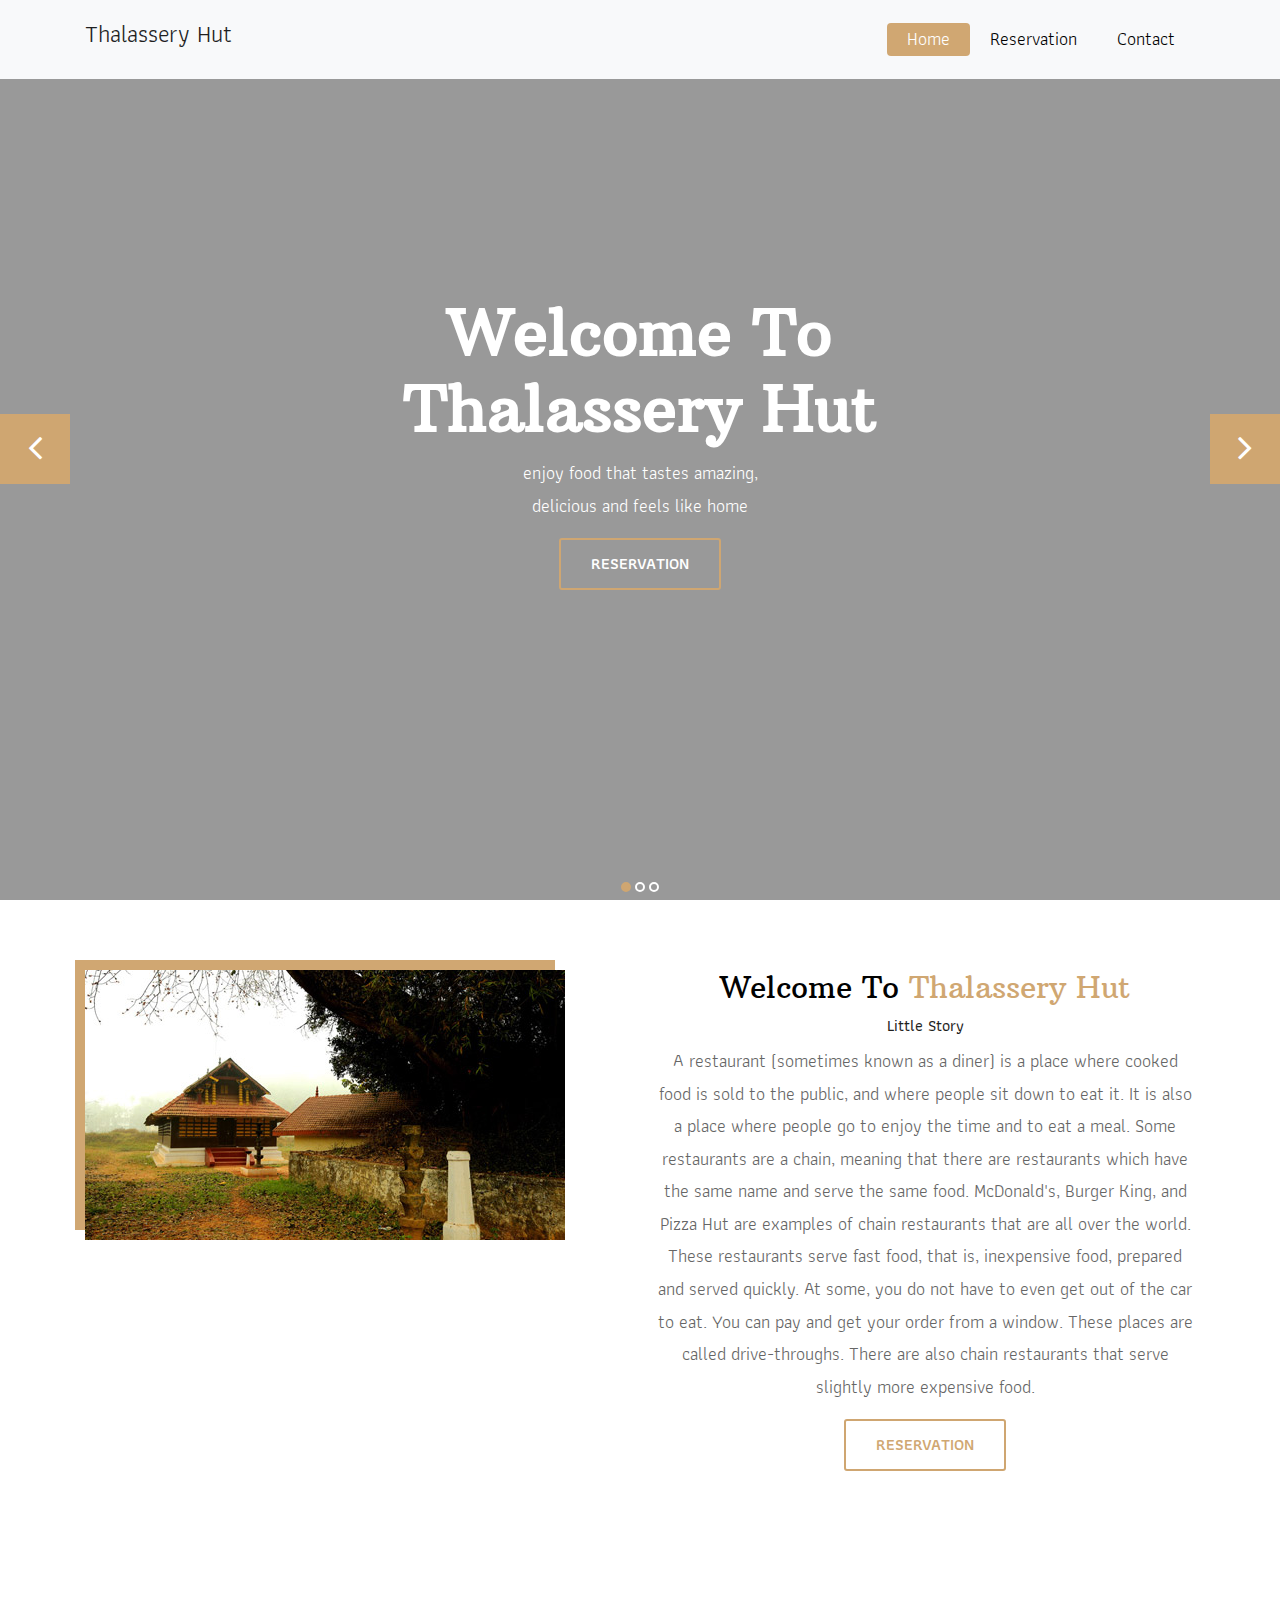
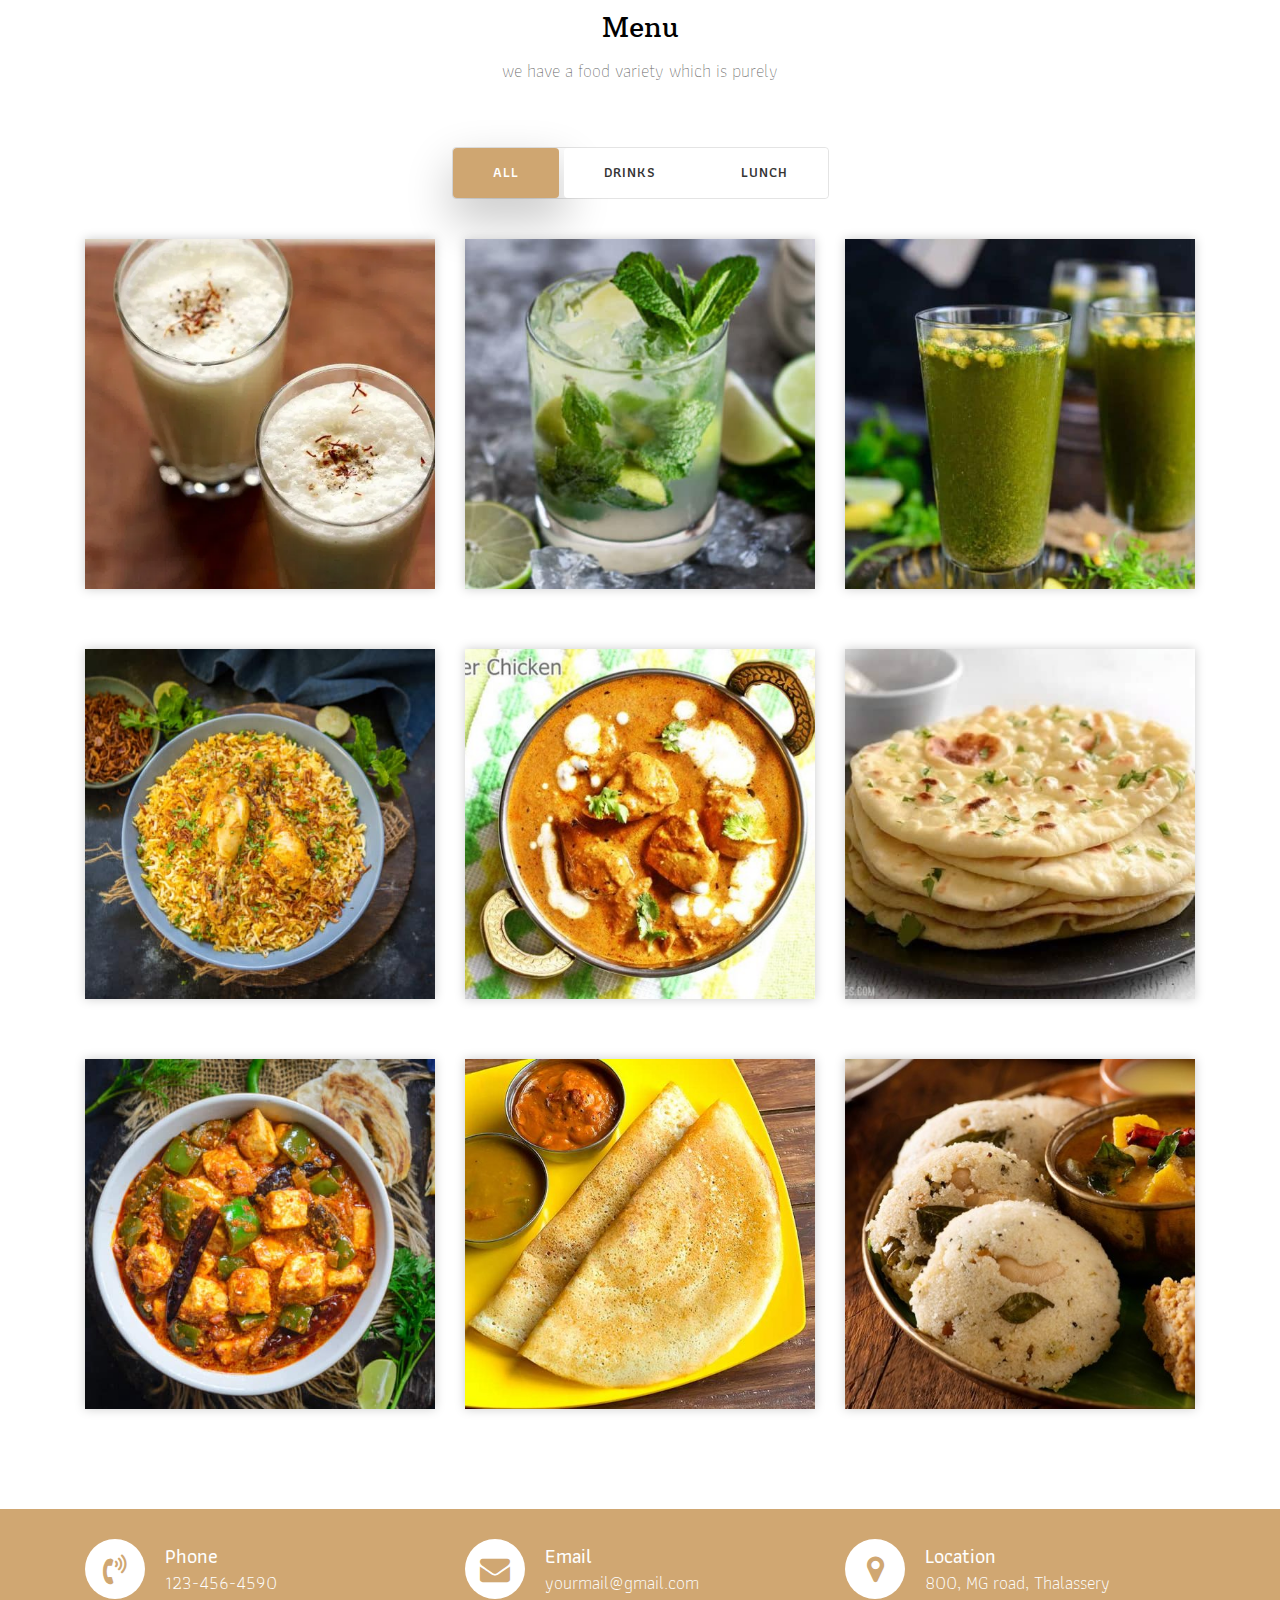
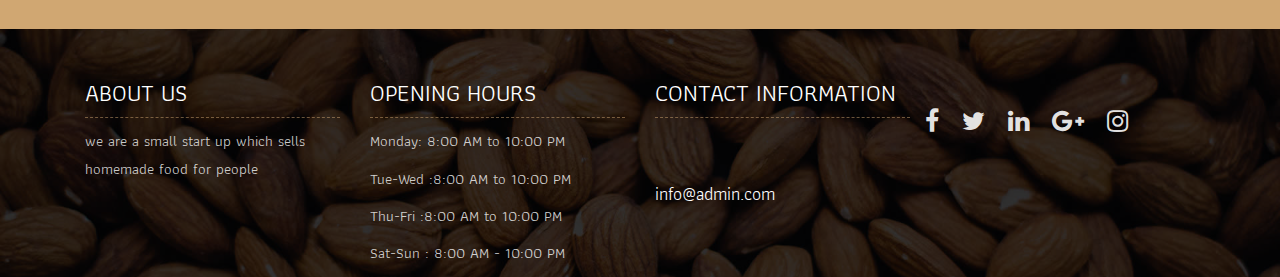
==== index.html @ c446350f "Add files via upload" ====
<!DOCTYPE html>
<html lang="en"><!-- Basic -->
<head>
	<meta charset="utf-8">
    <meta http-equiv="X-UA-Compatible" content="IE=edge">   
   
    <!-- Mobile Metas -->
    <meta name="viewport" content="width=device-width, initial-scale=1">
 
     <!-- Site Metas -->
    <title>Thalassery Hut</title>  
    <meta name="keywords" content="">
    <meta name="description" content="">
    <meta name="author" content="">

    <!-- Site Icons -->
    <link rel="shortcut icon" href="images/favicon.ico" type="image/x-icon">
    <link rel="apple-touch-icon" href="images/apple-touch-icon.png">

    <!-- Bootstrap CSS -->
    <link rel="stylesheet" href="css/bootstrap.min.css">    
	<!-- Site CSS -->
    <link rel="stylesheet" href="css/style.css">    
    <!-- Responsive CSS -->
    <link rel="stylesheet" href="css/responsive.css">
    <!-- Custom CSS -->
    <link rel="stylesheet" href="css/custom.css">

    <!--[if lt IE 9]>
      <script src="https://oss.maxcdn.com/libs/html5shiv/3.7.0/html5shiv.js"></script>
      <script src="https://oss.maxcdn.com/libs/respond.js/1.4.2/respond.min.js"></script>
    <![endif]-->

</head>

<body>
	<!-- Start header -->
	<header class="top-navbar">
		<nav class="navbar navbar-expand-lg navbar-light bg-light">
			<div class="container">
				<a class="navbar-brand" href="index.html">
					<h1>Thalassery Hut</h1>
				</a>
				<button class="navbar-toggler" type="button" data-toggle="collapse" data-target="#navbars-rs-food" aria-controls="navbars-rs-food" aria-expanded="false" aria-label="Toggle navigation">
				  <span class="navbar-toggler-icon"></span>
				</button>
				<div class="collapse navbar-collapse" id="navbars-rs-food">
					<ul class="navbar-nav ml-auto">
						<li class="nav-item active"><a class="nav-link" href="index.html">Home</a></li>
				
						<li class="nav-item"><a class="nav-link" href="reservation.html">Reservation</a></li>
						<li class="nav-item"><a class="nav-link" href="contact.html">Contact</a></li>
					</ul>
				</div>
			</div>
		</nav>
	</header>
	<!-- End header -->
	
	<!-- Start slides -->
	<div id="slides" class="cover-slides">
		<ul class="slides-container">
			<li class="text-center">
				<img src="images/slider-01.jpg" alt="">
				<div class="container">
					<div class="row">
						<div class="col-md-12">
							<h1 class="m-b-20"><strong>Welcome To <br> Thalassery Hut</strong></h1>
							<p class="m-b-40">enjoy food that tastes amazing,  <br> delicious and feels like home
							</p>
							<p><a class="btn btn-lg btn-circle btn-outline-new-white" href="reservation.html">Reservation</a></p>
						</div>
					</div>
				</div>
			</li>
			<li class="text-center">
				<img src="images/slider-02.jpg" alt="">
				<div class="container">
					<div class="row">
						<div class="col-md-12">
							<h1 class="m-b-20"><strong>Welcome To <br>Thalassery Hut </strong></h1>
							<p class="m-b-40"> enjoy food that tastes amazing,  <br> delicious and feels like home
							</p>
							<p><a class="btn btn-lg btn-circle btn-outline-new-white" href="reservation.html">Reservation</a></p>
						</div>
					</div>
				</div>
			</li>
			<li class="text-center">
				<img src="images/slider-03.jpg" alt="">
				<div class="container">
					<div class="row">
						<div class="col-md-12">
							<h1 class="m-b-20"><strong>Welcome To <br> Thalassery Hut</strong></h1>
							<p class="m-b-40">enjoy food that tastes amazing,  <br> delicious and feels like home</p>
							<p><a class="btn btn-lg btn-circle btn-outline-new-white" href="reservation.html">Reservation</a></p>
						</div>
					</div>
				</div>
			</li>
		</ul>
		<div class="slides-navigation">
			<a href="#" class="next"><i class="fa fa-angle-right" aria-hidden="true"></i></a>
			<a href="#" class="prev"><i class="fa fa-angle-left" aria-hidden="true"></i></a>
		</div>
	</div>
	<!-- End slides -->
	
	<!-- Start About -->
	<div class="about-section-box">
		<div class="container">
			<div class="row">
				<div class="col-lg-6 col-md-6 col-sm-12">
					<img src="images/about-img.jpg" alt="" class="img-fluid">
				</div>
				<div class="col-lg-6 col-md-6 col-sm-12 text-center">
					<div class="inner-column">
						<h1>Welcome To <span>Thalassery Hut</span></h1>
						<h4>Little Story</h4>
						<p>A restaurant (sometimes known as a diner) is a place where cooked food is sold to the public, and where people sit down to eat it. It is also a place where people go to enjoy the time and to eat a meal.

							Some restaurants are a chain, meaning that there are restaurants which have the same name and serve the same food. McDonald's, Burger King, and Pizza Hut are examples of chain restaurants that are all over the world. These restaurants serve fast food, that is, inexpensive food, prepared and served quickly. At some, you do not have to even get out of the car to eat. You can pay and get your order from a window. These places are called drive-throughs.
							
							There are also chain restaurants that serve slightly more expensive food.  </p>
	
						<a class="btn btn-lg btn-circle btn-outline-new-white" href="reservation.html">Reservation</a>
					</div>
				</div>
			</div>
		</div>
	</div>
	<!-- End About -->
	
	
	
	<!-- Start Menu -->
	<div class="menu-box">
		<div class="container">
			<div class="row">
				<div class="col-lg-12">
					<div class="heading-title text-center">
						<h2>Menu</h2>
						<p>we have a food variety which is purely <Home-made></Home-made></p>
					</div>
				</div>
			</div>
			<div class="row">
				<div class="col-lg-12">
					<div class="special-menu text-center">
						<div class="button-group filter-button-group">
							<button class="active" data-filter="*">All</button>
							<button data-filter=".drinks">Drinks</button>
							<button data-filter=".lunch">Lunch</button>
						</div>
					</div>
				</div>
			</div>
				
			<div class="row special-list">
				<div class="col-lg-4 col-md-6 special-grid drinks">
					<div class="gallery-single fix">
						<img src="images/img-01.jpg" class="img-fluid" alt="Image">
						<div class="why-text">
							<h4>Special Drinks 1</h4>
							<p>Lassi<br> Made with curd sugar and rabri</p>
							<h5> Rs 35</h5>
						</div>
					</div>
				</div>
				
				<div class="col-lg-4 col-md-6 special-grid drinks">
					<div class="gallery-single fix">
						<img src="images/img-02.jpg" class="img-fluid" alt="Image">
						<div class="why-text">
							<h4>Special Drinks 2</h4>
							<p>Mojito<br> Made with mint, lemon, ice and soda</p>
							<h5> Rs 30</h5>
						</div>
					</div>
				</div>
				
				<div class="col-lg-4 col-md-6 special-grid drinks">
					<div class="gallery-single fix">
						<img src="images/img-03.jpg" class="img-fluid" alt="Image">
						<div class="why-text">
							<h4>Special Drinks 3</h4>
							<p>Jal Jeera <br> Made with jeera, pudina, rocksalt and soda</p>
							<h5> Rs 25</h5>
						</div>
					</div>
				</div>
				
				<div class="col-lg-4 col-md-6 special-grid lunch">
					<div class="gallery-single fix">
						<img src="images/img-04.jpg" class="img-fluid" alt="Image">
						<div class="why-text">
							<h4>Dish No. 1</h4>
							<p>Chicken Biryani</p>
							<h5> Rs 150</h5>
						</div>
					</div>
				</div>
				
				<div class="col-lg-4 col-md-6 special-grid lunch">
					<div class="gallery-single fix">
						<img src="images/img-05.jpg" class="img-fluid" alt="Image">
						<div class="why-text">
							<h4>Dish No. 2</h4>
							<p>Butter Chicken four pieces</p>
							<h5>Rs 150</h5>
						</div>
					</div>
				</div>
				
				<div class="col-lg-4 col-md-6 special-grid lunch">
					<div class="gallery-single fix">
						<img src="images/img-06.jpg" class="img-fluid" alt="Image">
						<div class="why-text">
							<h4>Dish No. 3</h4>
							<p>Butter Naan</p>
							<h5> Rs 10/piece</h5>
						</div>
					</div>
				</div>
				
				<div class="col-lg-4 col-md-6 special-grid dinner">
					<div class="gallery-single fix">
						<img src="images/img-07.jpg" class="img-fluid" alt="Image">
						<div class="why-text">
							<h4>Dish No. 4</h4>
							<p>Kadhai Paneer</p>
							<h5> Rs 100</h5>
						</div>
					</div>
				</div>
				
				<div class="col-lg-4 col-md-6 special-grid dinner">
					<div class="gallery-single fix">
						<img src="images/img-08.jpg" class="img-fluid" alt="Image">
						<div class="why-text">
							<h4>Dish No. 5</h4>
							<p>Dosa with Sambhar and Chutney</p>
							<h5> Rs 70</h5>
						</div>
					</div>
				</div>
				
				<div class="col-lg-4 col-md-6 special-grid dinner">
					<div class="gallery-single fix">
						<img src="images/img-09.jpg" class="img-fluid" alt="Image">
						<div class="why-text">
							<h4>Dish No. 6</h4>
							<p>Idle with Sambhar and Chutney</p>
							<h5> Rs 50/ 2 piece</h5>
						</div>
					</div>
				</div>
				
			</div>
		</div>
	</div>
	<!-- End Menu -->
	
	
	
	<!-- Start Contact info -->
	<div class="contact-imfo-box">
		<div class="container">
			<div class="row">
				<div class="col-md-4">
					<i class="fa fa-volume-control-phone"></i>
					<div class="overflow-hidden">
						<h4>Phone</h4>
						<p class="lead">
							 123-456-4590
						</p>
					</div>
				</div>
				<div class="col-md-4">
					<i class="fa fa-envelope"></i>
					<div class="overflow-hidden">
						<h4>Email</h4>
						<p class="lead">
							yourmail@gmail.com
						</p>
					</div>
				</div>
				<div class="col-md-4">
					<i class="fa fa-map-marker"></i>
					<div class="overflow-hidden">
						<h4>Location</h4>
						<p class="lead">
							800, MG road, Thalassery
						</p>
					</div>
				</div>
			</div>
		</div>
	</div>
	<!-- End Contact info -->
	
	<!-- Start Footer -->
	<footer class="footer-area bg-f">
		<div class="container">
			<div class="row">
				<div class="col-lg-3 col-md-6">
					<h3>About Us</h3>
					<p>we are a small start up which sells homemade food for people</p>
				</div>
				<div class="col-lg-3 col-md-6">
					<h3>Opening hours</h3>
					<p><span class="text-color">Monday: </span>8:00 AM to 10:00 PM</p>
					<p><span class="text-color">Tue-Wed :</span>8:00 AM to 10:00 PM  </p>
					<p><span class="text-color">Thu-Fri :</span>8:00 AM to 10:00 PM  </p>
					<p><span class="text-color">Sat-Sun :</span> 8:00 AM - 10:00 PM</p>
				</div>
				<div class="col-lg-3 col-md-6">
					<h3>Contact information</h3>
					<p class="lead"></p>
					<p class="lead"><a href=""></a></p>
					<p><a href="#"> info@admin.com</a></p>
				</div>
				
					<ul class="list-inline f-social">
						<li class="list-inline-item"><a href="#"><i class="fa fa-facebook" aria-hidden="true"></i></a></li>
						<li class="list-inline-item"><a href="#"><i class="fa fa-twitter" aria-hidden="true"></i></a></li>
						<li class="list-inline-item"><a href="#"><i class="fa fa-linkedin" aria-hidden="true"></i></a></li>
						<li class="list-inline-item"><a href="#"><i class="fa fa-google-plus" aria-hidden="true"></i></a></li>
						<li class="list-inline-item"><a href="#"><i class="fa fa-instagram" aria-hidden="true"></i></a></li>
					</ul>
				</div>
			</div>
		</div>
		
		
	<!-- End Footer -->
	
	<a href="#" id="back-to-top" title="Back to top" style="display: none;">&uarr;</a>

	<!-- ALL JS FILES -->
	<script src="js/jquery-3.2.1.min.js"></script>
	<script src="js/popper.min.js"></script>
	<script src="js/bootstrap.min.js"></script>
    <!-- ALL PLUGINS -->
	<script src="js/jquery.superslides.min.js"></script>
	<script src="js/images-loded.min.js"></script>
	<script src="js/isotope.min.js"></script>
	<script src="js/baguetteBox.min.js"></script>
	<script src="js/form-validator.min.js"></script>
    <script src="js/contact-form-script.js"></script>
    <script src="js/custom.js"></script>
</body>
</html>
---- css/style.css ----
/*------------------------------------------------------------------
    IMPORT FONTS
-------------------------------------------------------------------*/

@import url('https://fonts.googleapis.com/css?family=Arbutus+Slab');
@import url('https://fonts.googleapis.com/css?family=Athiti:400,500,600');

/*------------------------------------------------------------------
    IMPORT FILES
-------------------------------------------------------------------*/

@import url(animate.css);
@import url(font-awesome.min.css);
@import url(superslides.css);
@import url(baguetteBox.min.css);

/*------------------------------------------------------------------
    SKELETON
-------------------------------------------------------------------*/

body {
    color: #666666;
    font-size: 15px;
    font-family: 'Athiti', sans-serif;
    line-height: 1.80857;
}


a {
    color: #1f1f1f;
    text-decoration: none !important;
    outline: none !important;
    -webkit-transition: all .3s ease-in-out;
    -moz-transition: all .3s ease-in-out;
    -ms-transition: all .3s ease-in-out;
    -o-transition: all .3s ease-in-out;
    transition: all .3s ease-in-out;
}

h1,
h2,
h3,
h4,
h5,
h6 {
    letter-spacing: 0;
    font-weight: normal;
    position: relative;
    padding: 0 0 10px 0;
    font-weight: normal;
    line-height: 120% !important;
    color: #1f1f1f;
    margin: 0
}

h1 {
    font-size: 24px
}

h2 {
    font-size: 22px
}

h3 {
    font-size: 18px
}

h4 {
    font-size: 16px
}

h5 {
    font-size: 14px
}

h6 {
    font-size: 13px
}

h1 a,
h2 a,
h3 a,
h4 a,
h5 a,
h6 a {
    color: #212121;
    text-decoration: none!important;
    opacity: 1
}

h1 a:hover,
h2 a:hover,
h3 a:hover,
h4 a:hover,
h5 a:hover,
h6 a:hover {
    opacity: .8
}

a {
    color: #1f1f1f;
    text-decoration: none;
    outline: none;
}

a,
.btn {
    text-decoration: none !important;
    outline: none !important;
    -webkit-transition: all .3s ease-in-out;
    -moz-transition: all .3s ease-in-out;
    -ms-transition: all .3s ease-in-out;
    -o-transition: all .3s ease-in-out;
    transition: all .3s ease-in-out;
}

.btn-custom {
    margin-top: 20px;
    background-color: transparent !important;
    border: 2px solid #ddd;
    padding: 12px 40px;
    font-size: 16px;
}

.lead {
    font-size: 18px;
    line-height: 30px;
    color: #767676;
    margin: 0;
    padding: 0;
}

blockquote {
    margin: 20px 0 20px;
    padding: 30px;
}

ul, li, ol{
	list-style: none;
	margin: 0px;
	padding: 0px;
}
button:focus{
	outline: none;
}

.form-control::-moz-placeholder {
    color: #2a2a2a;
    opacity: 1;
}

/*------------------------------------------------------------------
    LOADER 
-------------------------------------------------------------------*/


/*------------------------------------------------------------------
    HEADER
-------------------------------------------------------------------*/
.top-navbar{
	position: relative;
	z-index: 10;
}

.top-navbar .navbar{
	padding: 15px 0px;
	position: fixed;
	width: 100%;
	transition: height .3s ease-out, background .3s ease-out, box-shadow .3s ease-out;
	-webkit-transform: translate3d(0, 0, 0);
	transform: translate3d(0, 0, 0);
	z-index: 100;
}

.top-navbar .navbar-light .navbar-nav .nav-link{
	color: #010101;
	font-size: 18px;
	padding: 0px 20px;
	border-radius: 4px;
}

.top-navbar .navbar-light .navbar-nav .nav-item .nav-link:hover{
	background: #d0a772;
	color: #ffffff;
}
.top-navbar .navbar-light .navbar-nav .nav-item.active .nav-link{
	background: #d0a772;
	color: #ffffff;
	border-radius: 4px;
}

.navbar-expand-lg .navbar-nav .dropdown-menu{
	border: none;
	 box-shadow: 2px 5px 6px rgba(0,0,0,0.5);
}

.navbar-expand-lg .navbar-nav .dropdown-menu a.dropdown-item:hover{
	background: #d0a772;
	color: #ffffff;
}
.navbar-light .navbar-toggler:hover{
	background: #cfa671;
}

/*------------------------------------------------------------------
    Slider
-------------------------------------------------------------------*/

.cover-slides{
	height: 100vh;
}
.slides-navigation a {
	background: #cfa671;
    position: absolute;
    height: 70px;
    width: 70px;
    top: 50%;
    font-size: 20px;
    display: block;
    color: #fff;
	line-height: 80px;
	text-align: center;
    transition: all .3s ease-in-out;
}
.slides-navigation a i{
	font-size: 40px;
}
.slides-navigation a:hover {
	background: #010101;
}
.cover-slides .container{
	height: 100%;
	position: relative;
	z-index: 2;
}
.cover-slides .container > .row {
	-webkit-box-align: center;
	-ms-flex-align: center;
	align-items: center;
}
.cover-slides .container > .row {
    height: 100%;
}

.btn{
	text-transform: uppercase;
	padding: 19px 36px;
}
.btn{
	display: inline-block;
	font-weight: 600;
	text-align: center;
	white-space: nowrap;
	vertical-align: middle;
	-webkit-user-select: none;
	-moz-user-select: none;
	-ms-user-select: none;
	user-select: none;
	border: 2px solid transparent;
	padding: 12px 30px;
	font-size: 16px;
	line-height: 1.5;
	border-radius: .1875rem;
	transition: color .15s ease-in-out, background-color .15s ease-in-out, border-color .15s ease-in-out, box-shadow .15s ease-in-out;
}
.btn-outline-new-white {
    color: #fff;
    background-color: transparent;
    background-image: none;
    border-color: #cfa671;
}
.btn-outline-new-white:hover {
    color: #ffffff;
    background-color: #cfa671;
    border-color: #cfa671;
}

.overlay-background {
    background: #333;
    position: absolute;
    height: 100%;
    width: 100%;
    left: 0;
    top: 0;
	opacity: 0.5;
}

.cover-slides h1{
	font-family: 'Arbutus Slab', serif;
	font-weight: 500;
	font-size: 64px;
	color: #fff;
}
.cover-slides p{
	font-size: 18px;
	color: #fff;
}
.slides-pagination a{
	border: 2px solid #ffffff;
}
.slides-pagination a.current{
	background: #cfa671;
	border: 2px solid #cfa671;
}

/*------------------------------------------------------------------
    About
-------------------------------------------------------------------*/

.about-section-box{
	padding: 70px 0px;
}
.about-section-box .img-fluid{
	box-shadow: -10px -10px 0px #d0a772;
}
.inner-column{}
.inner-column h1{
	font-family: 'Arbutus Slab', serif;
	font-size: 30px;
	color: #010101;
}
.inner-column h1 span{
	color: #d0a772;
}
.inner-column h4{
	font-size: 16px;
	font-weight: 500;
}
.inner-column p{
	font-size: 18px;
}
.inner-column .btn-outline-new-white{
	color: #d0a772;
}
.inner-column .btn-outline-new-white:hover{
	color: #ffffff;
}


/*------------------------------------------------------------------
    Menu
-------------------------------------------------------------------*/

.menu-box{
	padding: 70px 0px;
}

.heading-title{
	margin-bottom: 50px;
}
.heading-title h2{
	color: #010101;
	font-size: 28px;
	font-family: 'Arbutus Slab', serif;
}
.heading-title p{
	font-size: 18px;
	font-weight: 200;
	margin: 0px;
}

.filter-button-group {
    border: 1px solid #e4e4e4;
    border-radius: 4px;
    margin: 10px 15px;
    display: inline-block;
}

.filter-button-group button {
    color: #333;
    letter-spacing: 1px;
    text-transform: uppercase;
    font-weight: 600;
    font-size: 14px;
    cursor: pointer;
    background: #fff;
    padding: 12px 40px;
    border: none;
    border-radius: 4px;
}

.filter-button-group button.active {
    background: #cfa671;
    color: #fff;
    box-shadow: 2px 20px 45px 5px rgba(0,0,0,.2);
}

.gallery-single{
	margin: 30px 0px;
}

.gallery-single {
    position: relative;
    overflow: hidden;
    -webkit-box-shadow: 0 0 10px #ccc;
    box-shadow: 0 0 10px #ccc;
}

.why-text {
    position: absolute;
    left: 0;
    bottom: -100%;
    right: 0;
    height: 100%;
    background: rgba(207, 166, 113, 0.9);
    padding: 12px 12px;
    -webkit-transition: all .3s ease;
    transition: all .3s ease;
}
.why-text h4{
	color: #ffffff;
	font-size: 24px;
	font-weight: 500;
	font-family: 'Arbutus Slab', serif;
}
.why-text p{
	color: #ffffff;
	font-size: 18px;
	border-bottom: 1px dashed #010101;
	margin: 0px;
	padding-bottom: 15px;
	margin-top: 15px;
	margin-bottom: 15px;
}
.why-text h5{
	font-size: 28px;
	font-weight: 600;
	color: #ffffff;
}

.gallery-single:hover .why-text{
	bottom: 0px;
}





/*------------------------------------------------------------------
    Contact info
-------------------------------------------------------------------*/

.contact-imfo-box{
	background: #d0a772;
	padding: 30px 0;
}

.overflow-hidden {
    overflow: hidden;
}

.contact-imfo-box i{
	display: block;
	float: left;
	width: 60px;
	height: 60px;
	line-height: 60px;
	text-align: center;
	background: #fff;
	color: #d0a772;
	font-size: 30px;
	-webkit-border-radius: 50%;
	-moz-border-radius: 50%;
	-ms-border-radius: 50%;
	border-radius: 50%;
	margin-right: 20px;
}
.contact-imfo-box h4 {
    margin: 0px;
    margin-top: 5px;
	color: #ffffff;
	font-size: 20px;
	padding: 0px;
	font-weight: 500;
	line-height: 24px;
}
.contact-imfo-box p {
    margin: 0px;
	color: #ffffff;
	font-weight: 300;
}

/*------------------------------------------------------------------
    Footer
-------------------------------------------------------------------*/

.footer-area{
	padding-top: 50px;
	padding-bottom: 0px;
}
.bg-f{
	background-image: url("../images/footer-bg.jpg");
	background-attachment: scroll;
	background-clip: initial;
	background-color: rgba(0, 0, 0, 0);
	background-origin: initial;
	background-position: center center;
	background-repeat: no-repeat;
	background-size: cover;
	position: relative;
}
.bg-f::before {
    background: #010101;
    content: "";
    height: 100%;
    left: 0;
    position: absolute;
    top: 0;
    width: 100%;
    z-index: 1;
	opacity: 0.8;
}

.footer-area .container{
	position: relative;
	z-index: 1;
}
.footer-area h3{
	color: #ffffff;
	text-transform: uppercase;
	font-size: 24px;
	border-bottom: 1px dashed rgba(207, 166, 113, 0.5);
	margin-bottom: 10px;
}
.footer-area p{
	font-size: 15px;
	color: rgba(255, 255, 255, 0.8);
	margin: 0;
	padding-bottom: 10px;
}

.footer-area p.lead{
	font-size: 19px;
	color: #ffffff;
	margin-bottom: 15px;
}
.footer-area p.lead a{
	color: #ffffff;
	margin-bottom: 15px;
}
.footer-area p.lead a:hover{
	color: #d0a772;
}
.footer-area p a{
	font-size: 18px;
	color: #ffffff;
}
.footer-area p a:hover{
	color: #d0a772;
}

.subscribe_form {
    display: block;
    text-align: center;
    padding: 5px 0;
}

.subscribe_form .form_input {
    display: block;
    background-color: rgba(0,0,0,0.7);
    color: #fff;
    border: none;
    font-size: 19px;
    line-height: 50px;
    padding: 0 10px;
    float: left;
    width: 100%;
    transition: all 0.5s ease-in-out;
}

.subscribe_form .submit {
    background-color: #d0a772;
    color: #fff;
    font-size: 16px;
    font-weight: 600;
    line-height: 50px;
    display: inline-block;
    padding: 0 10px;
    float: left;
    width: 100%;
	border: none;
	cursor: pointer;
    transition: all 0.5s ease-in-out;
}
.subscribe_form .submit:hover{
	background: #010101;
}

.f-social {
    padding-bottom: 10px;
    margin: 0px;
    margin-top: 20px;
}
.f-social li a {
    font-size: 25px;
    color: rgba(255, 255, 255, 0.9);
	margin-right: 10px;
}

.copyright{
	margin-top: 20px;
	position: relative;
	display: block;
	background-color: #010101;
	border-top: 1px dashed rgba(207, 166, 113);
	padding: 30px 0;
	z-index: 1;
}

.copyright .company-name{
	font-size: 16px;
	text-align: center;
}
.copyright .company-name a{
	font-size: 16px;
}

/*------------------------------------------------------------------
    All Pages
-------------------------------------------------------------------*/

.page-breadcrumb {
    padding: 250px 0 150px;
    background: url(../images/all-bg.jpg) no-repeat;
    background-attachment: fixed;
    background-size: cover;
    background-position: 0 0;
    position: relative;
}
.all-page-title .container{
	position: relative;
	z-index: 2;
}
.all-page-title::before{
	background: #010101;
	content: "";
	height: 100%;
	left: 0;
	position: absolute;
	top: 0;
	width: 100%;
	z-index: 1;
	opacity: 0.8;	
}
.all-page-title h1{
	font-size: 38px;
	color: #ffffff;
	font-family: 'Arbutus Slab', serif;
	padding: 0px;
}

.inner-pt{
	margin-top: 30px;
}
.inner-pt p{
	font-size: 18px;
}

.stuff-box{
	padding: 70px 0px;
}

.our-team{
    border: 2px solid #d0a772;
    border-radius: 0px;
    text-align: center;
    margin: 10px;
    z-index: 1;
    position: relative;
}
.our-team:before,
.our-team:after{
    content: "";
    width: 100%;
    height: 104%;
    background: #d0a772;
    position: absolute;
    top: 50%;
    left: 0;
    z-index: -1;
    transform: translateY(-50%) scaleX(0.3);
    transition: all 0.3s ease 0s;
}
.our-team:after{
    width: 106%;
    left: 50%;
    transform: translate(-50%, -50%) scaleY(0.25);
}
.our-team:hover:before{ transform: translateY(-50%) scaleX(0.7); }
.our-team:hover:after{ transform: translate(-50%, -50%) scaleY(0.7); }
.our-team img{
    width: 100%;
    height: auto;
    border-radius: 0px;
    transition: all 0.3s ease 0s;
}
.our-team .team-content{
    width: 93%;
    padding: 25px 0 10px;
    background: #d0a772;
    position: absolute;
    bottom: 50px;
    left: 50%;
    opacity: 0;
    transform: translateX(-50%);
    transition: all 0.3s cubic-bezier(0.5, 0.2,0.1,0.9);
}
.our-team:hover .team-content{
    bottom: 10px;
    opacity: 1;
}
.our-team .title{
    font-size: 25px;
    font-weight: 600;
    color: #fff;
    letter-spacing: 1px;
    text-transform: capitalize;
    margin: 0;
}
.our-team .post{
    display: block;
    font-size: 16px;
    color: #fff;
    text-transform: uppercase;
    margin-bottom: 10px;
}
.our-team .social{
    padding: 0;
    margin: 0;
    list-style: none;
}
.our-team .social li{
    display: inline-block;
    margin: 0 5px;
}
.our-team .social li a{
    display: block;
    width: 35px;
    height: 35px;
    line-height: 35px;
    border-radius: 50%;
    background: #fff;
    font-size: 20px;
    color: #d0a772;
    transition: all 0.3s ease 0s;
}
.our-team .social li a:hover{
    background: #ffffff;
    box-shadow: 0 0 0 5px rgba(255,255,255,0.3);
    color: #d0a772;
}
@media only screen and (max-width: 990px){
    .our-team{ margin-bottom: 30px; }
}


.reservation-box{
	padding: 70px 0px;
}

.reservation-box h3{
	padding: 0px 15px;
	margin-bottom: 20px;
	font-weight: 600;
}

.help-block ul li{
	color: red;
}

.form-control[readonly]{
	background-color: #ffffff;
}

.form-control{
	border-radius: 0px;
	min-height: 50px;
}
.form-control:focus{
	border: 1px solid #d0a772;
	box-shadow: none;
}

.form-group .picker__input.picker__input--active{
	border-color: #d0a772;
}

.submit-button{
	margin-top: 20px;
}
.btn.btn-common{
	color: #d0a772;
	background-color: transparent;
	background-image: none;
	border-color: #cfa671;
}
.btn.btn-common:hover{
	color: #ffffff;
	background-color: #cfa671;
	border-color: #cfa671;
}
.blog-box{
	padding: 70px 0px;
}
.blog-box-inner{
	position: relative;
	margin-bottom: 30px;
}

.blog-box-inner .blog-img-box{
	position: relative;
	display: block;
}

.blog-box-inner .blog-detail{
	position: absolute;
	top: 0;
	background: #fff;
	padding: 30px 25px;
	border: 1px solid #ddd;
	transition-duration: .5s;
	height: 100%;
}

.blog-detail h4 {
    font-size: 18px;
    font-weight: 500;
    color: #222222;
}

.blog-detail ul li {
    display: inline-block;
    padding: 0px 5px;
}
.blog-detail ul li span{
	color: #d0a772;
	cursor: pointer;
}
.blog-detail ul li span:hover{
	color: #010101;
}

.blog-detail ul li:first-child {
    padding-left: 0px;
}

.blog-detail p {
    padding: 10px 0px 0 0;
	margin: 0px;
}

.blog-detail a{
	color: #d0a772;
	margin-top: 20px;
}

.blog-box-inner .blog-detail:hover{
	background: rgba(255, 255, 255, .9);
}

.blog-inner-box {
    position: relative;
    margin: 0px 10px;
    margin-bottom: 30px;
}
.side-blog-img {
    box-shadow: -15px -15px 0px 0px rgba(0,0,0,0.4);
    -webkit-transition: all 1s ease 0.01s;
    transition: all 1s ease 0.01s;
    position: relative;
}

.date-blog-up {
    position: absolute;
    right: 0px;
    top: 0px;
    background: #cfa671;
    font-size: 18px;
    color: #ffffff;
    padding: 5px 15px 5px 5px;
}
.inner-blog-detail {
    background: #ffffff;
    position: relative;
    padding: 30px 20px;
}

.inner-blog-detail h3 {
    font-size: 20px;
    font-weight: 500;
    padding-bottom: 15px;
}
.inner-blog-detail ul li {
    display: inline-block;
    padding: 0px 5px;
    color: #222222;
}
.inner-blog-detail ul li span {
    color: #cfa671;
}
.inner-blog-detail p {
    padding: 10px 0px;
}
.details-page blockquote {
    border-left: 5px solid #cfa671;
}
.details-page blockquote {
    padding: 20px;
}
blockquote {
    margin: 20px 0 20px;
    padding: 30px;
}
.blog-inner-details-line {
    margin: 20px 0px;
    clear: both;
    float: left;
    width: 100%;
}
.line-left-social h5 {
    font-size: 18px;
    font-weight: 600;
    padding-bottom: 15px;
}
.line-left-social ul li {
    display: inline-block;
    margin-bottom: 5px;
}
.line-right-social ul li {
    display: inline-block;
}
.line-right-social ul li a {
    display: block;
    padding: 5px;
    background: #f5f5f5;
    border-radius: 6px;
    font-weight: 500;
    width: 35px;
    height: 35px;
    text-align: center;
    line-height: 25px;
    font-size: 15px;
}
.line-left-social ul li a {
    display: block;
    padding: 5px 10px;
    background: #f5f5f5;
    border-radius: 6px;
    font-weight: 400;
    font-size: 12px;
}
.line-left-social ul li a:hover {
    background: #cfa671;
    color: #ffffff;
}
.line-right-social ul li a:hover {
    background: #cfa671;
    color: #ffffff;
}
.line-right-social h5 {
    font-size: 18px;
    font-weight: 600;
    padding-bottom: 15px;
}
.blog-comment-box {
    clear: both;
    margin: 20px 0px;
    float: left;
    width: 100%;
}
.blog-comment-box h3 {
    font-size: 18px;
    font-weight: 600;
    padding-bottom: 20px;
}
.comment-item {
    margin-bottom: 30px;
}
.comment-item-left {
    float: left;
    width: 90px;
    height: 90px;
}
.comment-item-left img {
    width: 100%;
    border-radius: 6px;
}
.comment-item-right {
    padding-left: 110px;
}
.comment-item-right a {
    font-size: 16px;
    font-weight: 500;
}
.des-l {
    display: inline-block;
    width: 100%;
}
.des-l p {
    font-size: 13px;
}
.comment-item-right a {
    font-size: 16px;
    font-weight: 500;
}
.right-btn-re {
    float: right;
    font-style: italic;
    text-align: right;
    font-size: 16px;
    padding: 5px 10px;
    background: #f5f5f5;
    border-radius: 6px;
}
.right-btn-re:hover {
    background: #cfa671;
    color: #ffffff !important;
}
.comment-respond-box {
    clear: both;
}
.blog-comment-box .children {
    margin-left: 70px;
}
.comment-item {
    margin-bottom: 30px;
}
.comment-item-right i {
    padding-right: 10px;
}

.comment-form-respond input {
    min-height: 38px;
    border: 1px solid #010101;
    border-radius: 0px;
    padding: 10px;
}
.comment-form-respond textarea {
    border: 1px solid #010101;
    border-radius: 0px;
    padding: 10px;
    min-height: 110px;
}

.btn-submit{
	color: #d0a772;
	background-color: transparent;
	background-image: none;
	border-color: #cfa671;
}
.btn-submit:hover{
	color: #ffffff;
	background-color: #cfa671;
	border-color: #cfa671;
}

.right-side-blog h3 {
    font-weight: 600;
    font-size: 18px;
    padding-bottom: 20px;
}
.blog-search-form {
    position: relative;
    border-bottom: 1px solid #010101;
    padding-bottom: 30px;
    margin-bottom: 20px;
}
.blog-search-form input {
    width: 100%;
    min-height: 40px;
    border: 1px solid rgba(0,0,0,0.3);
    padding: 5px 40px 5px 10px;
    font-size: 15px;
    color: #222222;
}
.blog-search-form .search-btn {
    position: absolute;
    right: 0px;
    background: none;
    border: none;
    font-size: 20px;
    min-height: 40px;
    padding: 0px 15px;
}

.right-side-blog h3 {
    font-weight: 500;
    font-size: 18px;
    padding-bottom: 20px;
}
.blog-categories {
    padding-bottom: 30px;
    margin-bottom: 20px;
}
.blog-categories ul li {
    line-height: 14px;
    padding: 10px 0px;
    border-top: 1px solid #f5f5f5;
}
.blog-categories ul li a {
    display: inline-block;
    text-transform: capitalize;
    width: 100%;
}
.blog-categories ul li a:hover{
	color: #cfa671;
}
.recent-box-blog {
    margin-bottom: 20px;
	display: inline-block;
}
.recent-img {
    float: left;
    position: relative;
}
.recent-img::before {
    position: absolute;
    content: '';
    z-index: 2;
    top: 0;
    left: 0;
    width: 100%;
    height: 100%;
    background-color: #cfa671;
    opacity: 0.4;
    transform: scale(0);
    -webkit-transform: scale(0);
    -moz-transform: scale(0);
    -ms-transform: scale(0);
    -o-transform: scale(0);
    transition: all 0.5s ease;
    -webkit-transition: all 0.5s ease;
    -moz-transition: all 0.5s ease;
    -o-transition: all 0.5s ease;
}
.recent-box-blog:hover .recent-img::before {
    transform: scale(1);
    -webkit-transform: scale(1);
    -moz-transform: scale(1);
    -ms-transform: scale(1);
    -o-transform: scale(1);
}
.recent-info {
    display: table-cell;
    vertical-align: top;
    padding-left: 15px;
}
.recent-info ul li {
    display: inline-block;
    font-size: 11px;
    padding: 0px;
    color: #222222;
}
.recent-info h4 {
    font-size: 14px;
    padding: 0px;
    margin: 11px 0px;
    font-weight: 500;
}
.blog-tag-box ul li {
    display: inline-block;
    margin-bottom: 3px;
}
.blog-tag-box ul li a {
    padding: 5px 15px;
    display: block;
    background: #f5f5f5;
    color: #222222;
    border-radius: 6px;
}
.blog-tag-box ul li a:hover {
    color: #ffffff;
    background: #cfa671;
}


.contact-box{
	padding: 70px 0px;
}

.map-full {
    width: 100%;
    height: 500px;
    border-radius: 0px;
    margin: 0px auto;
}

#back-to-top {
    position: fixed;
    bottom: 40px;
    right: 40px;
    z-index: 9999;
    width: 32px;
    height: 32px;
    text-align: center;
    line-height: 30px;
    background: #d0a772;
    color: #ffffff;
    cursor: pointer;
    border: 0;
    border-radius: 2px;
    text-decoration: none;
    transition: opacity 0.2s ease-out;
	font-size: 30px;
}
---- css/responsive.css ----
/* only small desktops */
/* tablets */
/* only small tablets */
@media only screen and (min-width: 992px) and (max-width: 1180px) {
	.footer-area h3{
		font-size: 18px;
	}
}
@media (min-width: 768px) and (max-width: 991px) {
	.navbar-light .navbar-brand{
		margin-left: 15px;
	}
	.navbar-light .navbar-toggler{
		margin-right: 15px;
		border-radius: 0px;
	}
	.navbar-expand-lg .navbar-nav .dropdown-menu{
		box-shadow: none;
	}
	.carousel-control-prev{
		left: -60px;
	}
	.carousel-control-next{
		right: -60px;
	}
	.why-text h4{
		font-size: 18px;
	}
	.why-text p{
		margin: 0px;
	}
}

/* mobile or only mobile */
@media (max-width: 767px) {
	.navbar-light .navbar-brand{
		margin-left: 15px;
	}
	.navbar-light .navbar-toggler{
		margin-right: 15px;
		border-radius: 0px;
	}
	.navbar-expand-lg .navbar-nav .dropdown-menu{
		box-shadow: none;
	}
	.cover-slides h1{
		font-size: 22px;
	}
	.cover-slides p {
		font-size: 14px;
	}
	.slides-navigation a{
		height: 42px;
		width: 38px;
		line-height: 33px;
	}
	.inner-column{
		margin-top: 15px;
	}
	.inner-column h1{
		font-size: 22px;
	}
	.filter-button-group{
		margin: 10px 0px;
	}
	
	.contact-imfo-box .col-md-4{
		margin-bottom: 15px;
	}
	.carousel-control-prev{
		left: 0px;
	}
	.carousel-control-next{
		right: 0px;
	}
	.blog-box-inner .blog-detail{
		overflow: hidden;
	}
	.blog-sidebar{
		margin-top: 50px;
	}
	
}
@media only screen and (min-width: 280px) and (max-width: 599px) {
	
	.why-text p{
		margin-bottom: 0px;
		margin-top: 0px;
	}
}
---- css/custom.css ----
/** ADD YOUR AWESOME CODES HERE **/
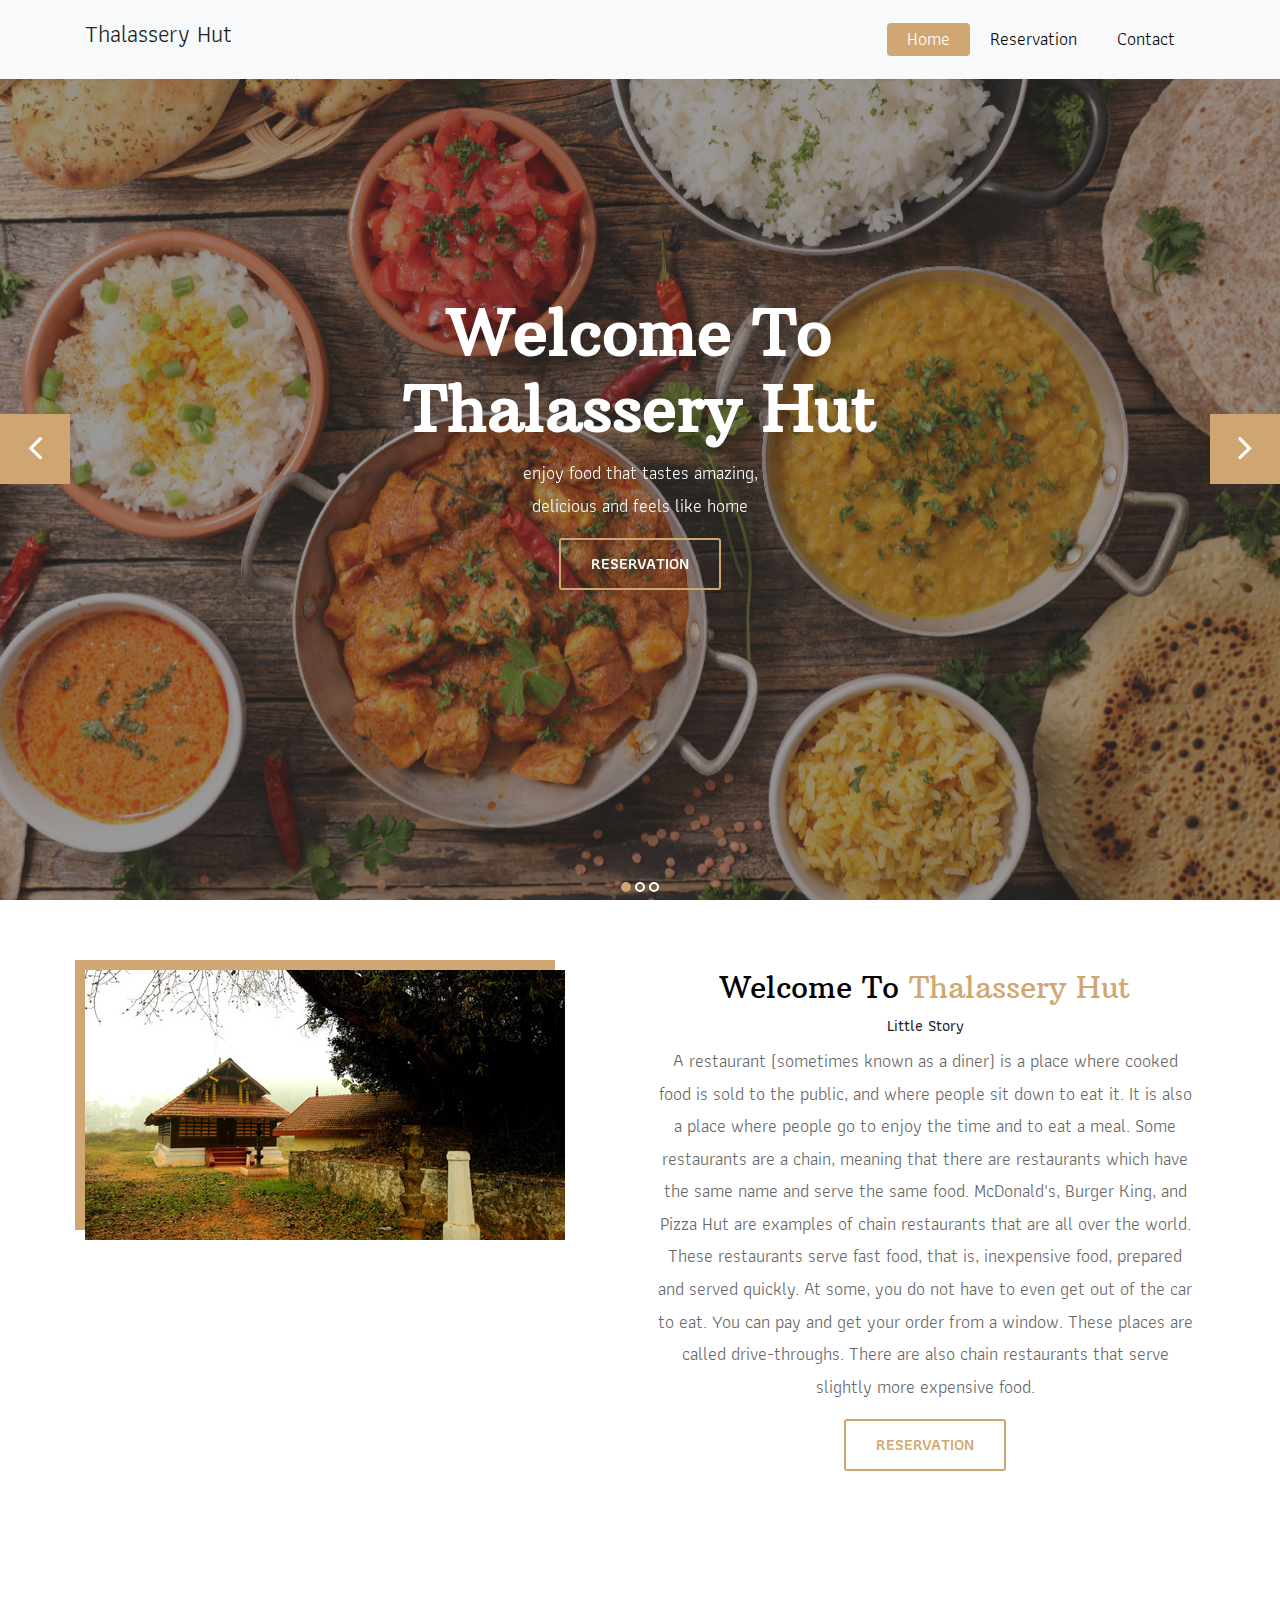
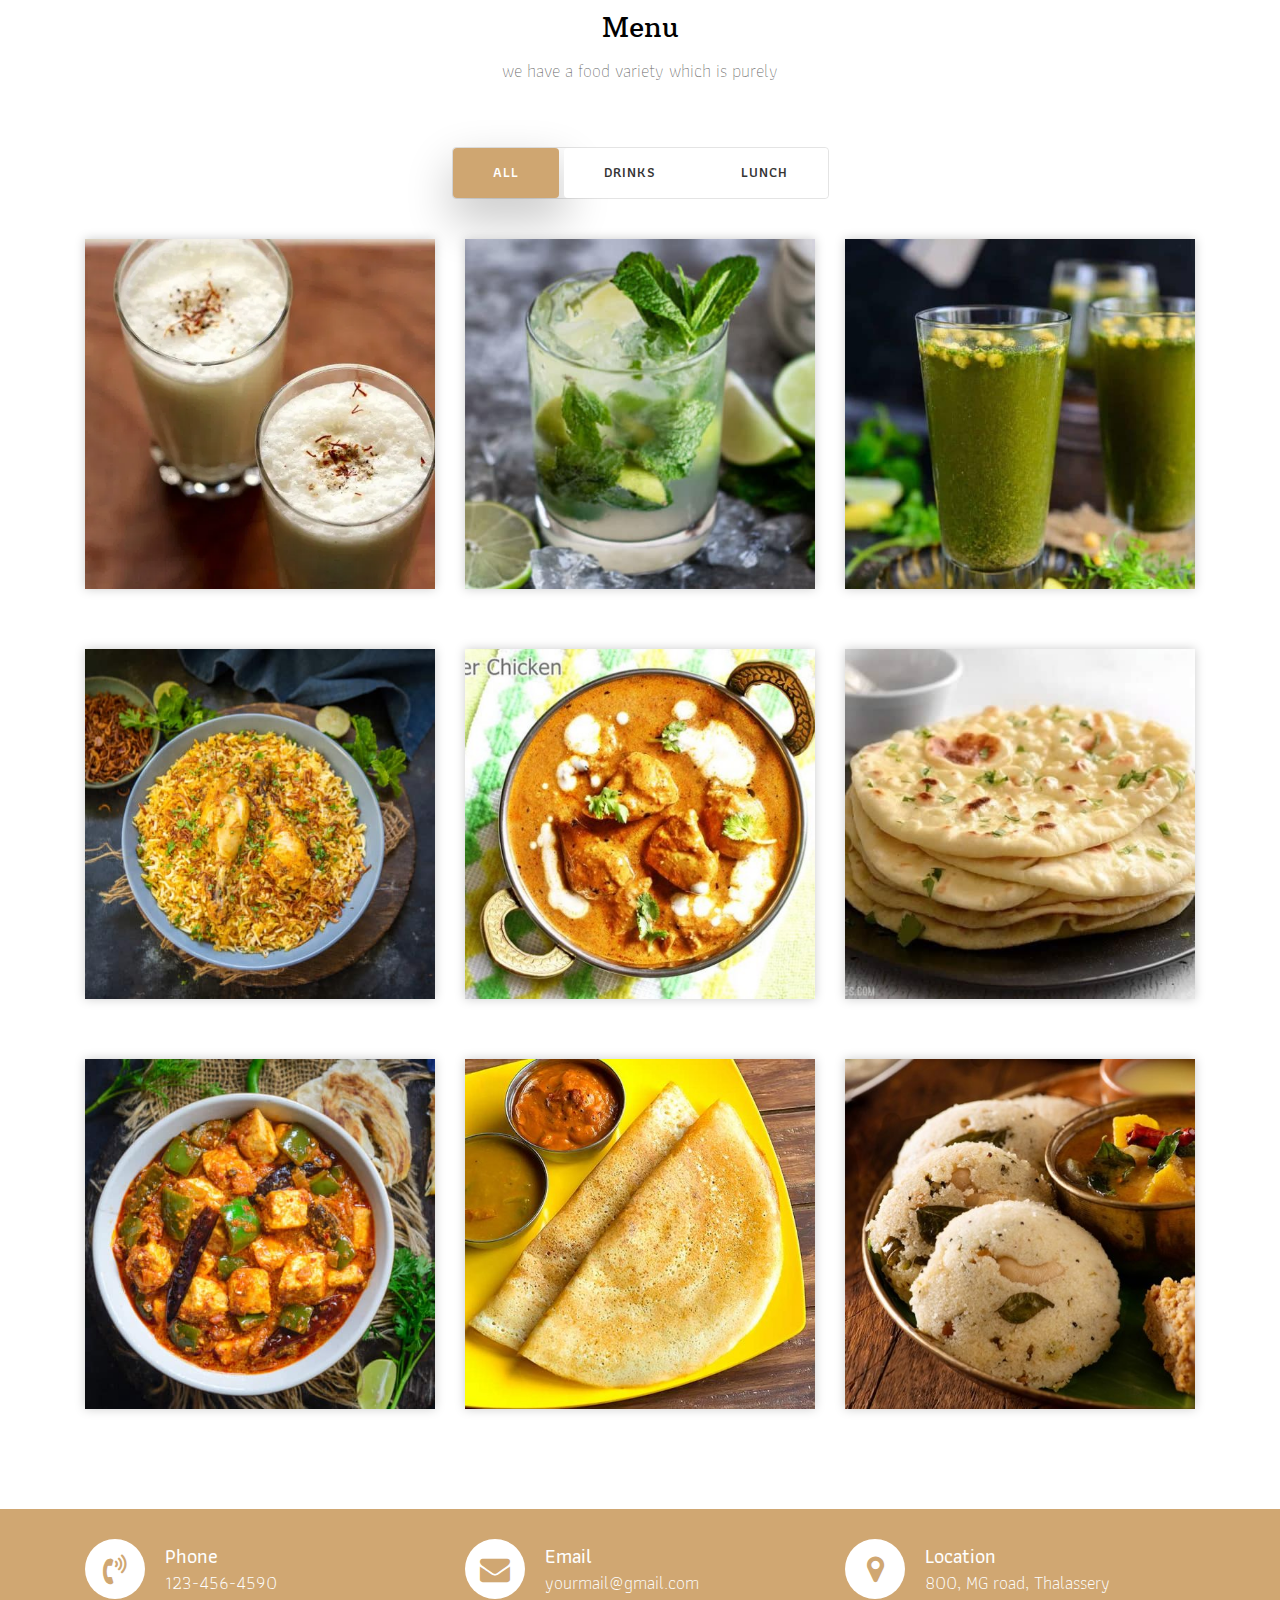
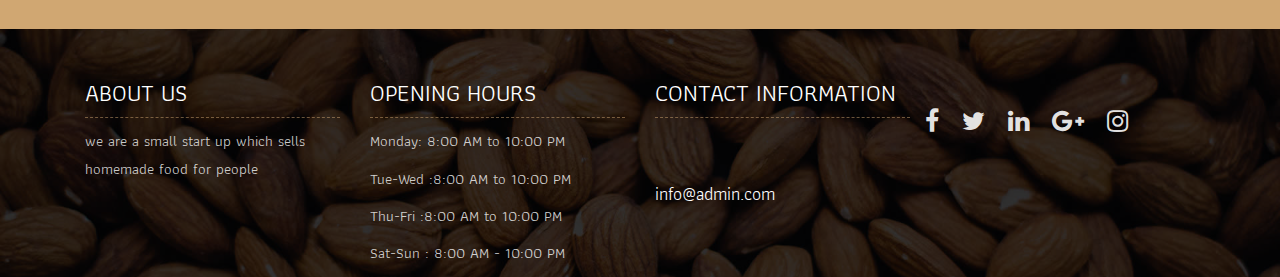
==== commit 8c366a6c: "Update index.html" ====
--- a/index.html
+++ b/index.html
@@ -61,7 +61,7 @@
 	<div id="slides" class="cover-slides">
 		<ul class="slides-container">
 			<li class="text-center">
-				<img src="images/slider-01.jpg" alt="">
+				<img src="images/Slider-01.jpg" alt="">
 				<div class="container">
 					<div class="row">
 						<div class="col-md-12">
@@ -350,4 +350,4 @@
     <script src="js/contact-form-script.js"></script>
     <script src="js/custom.js"></script>
 </body>
-</html>+</html>
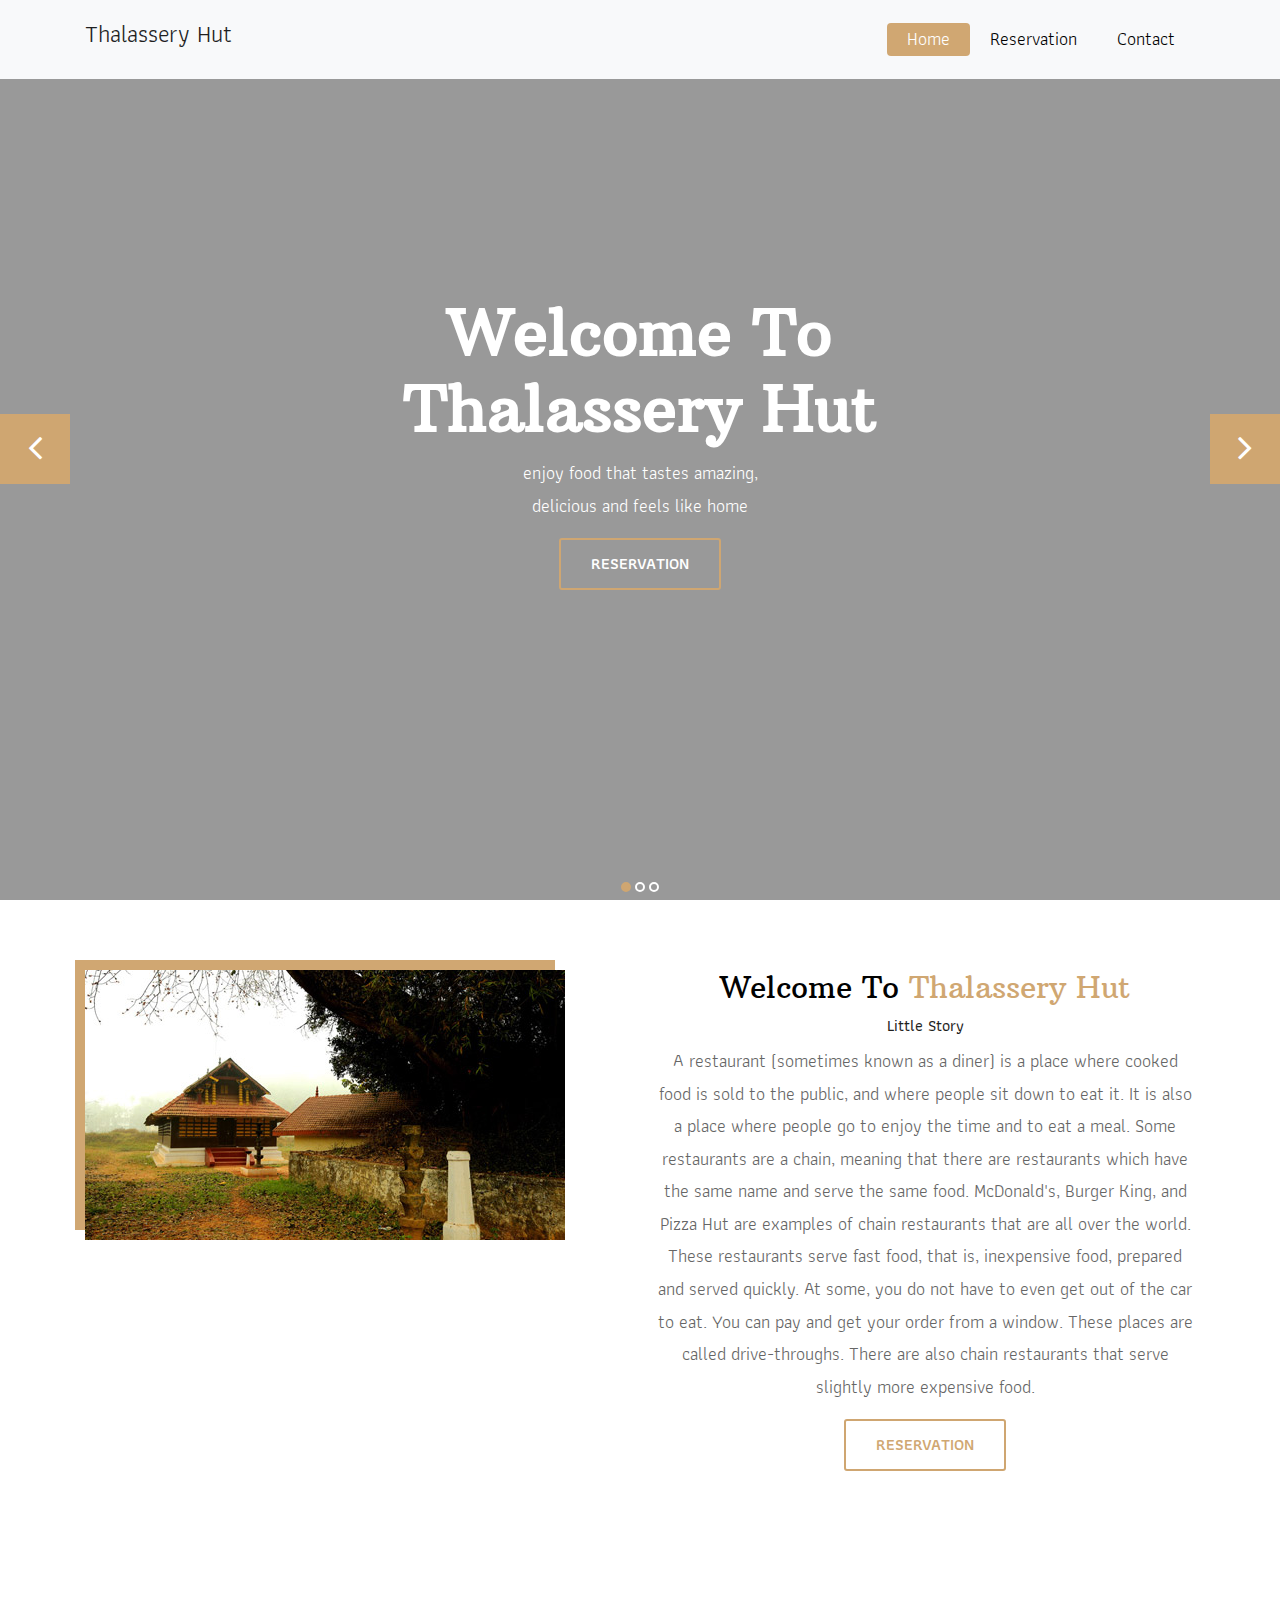
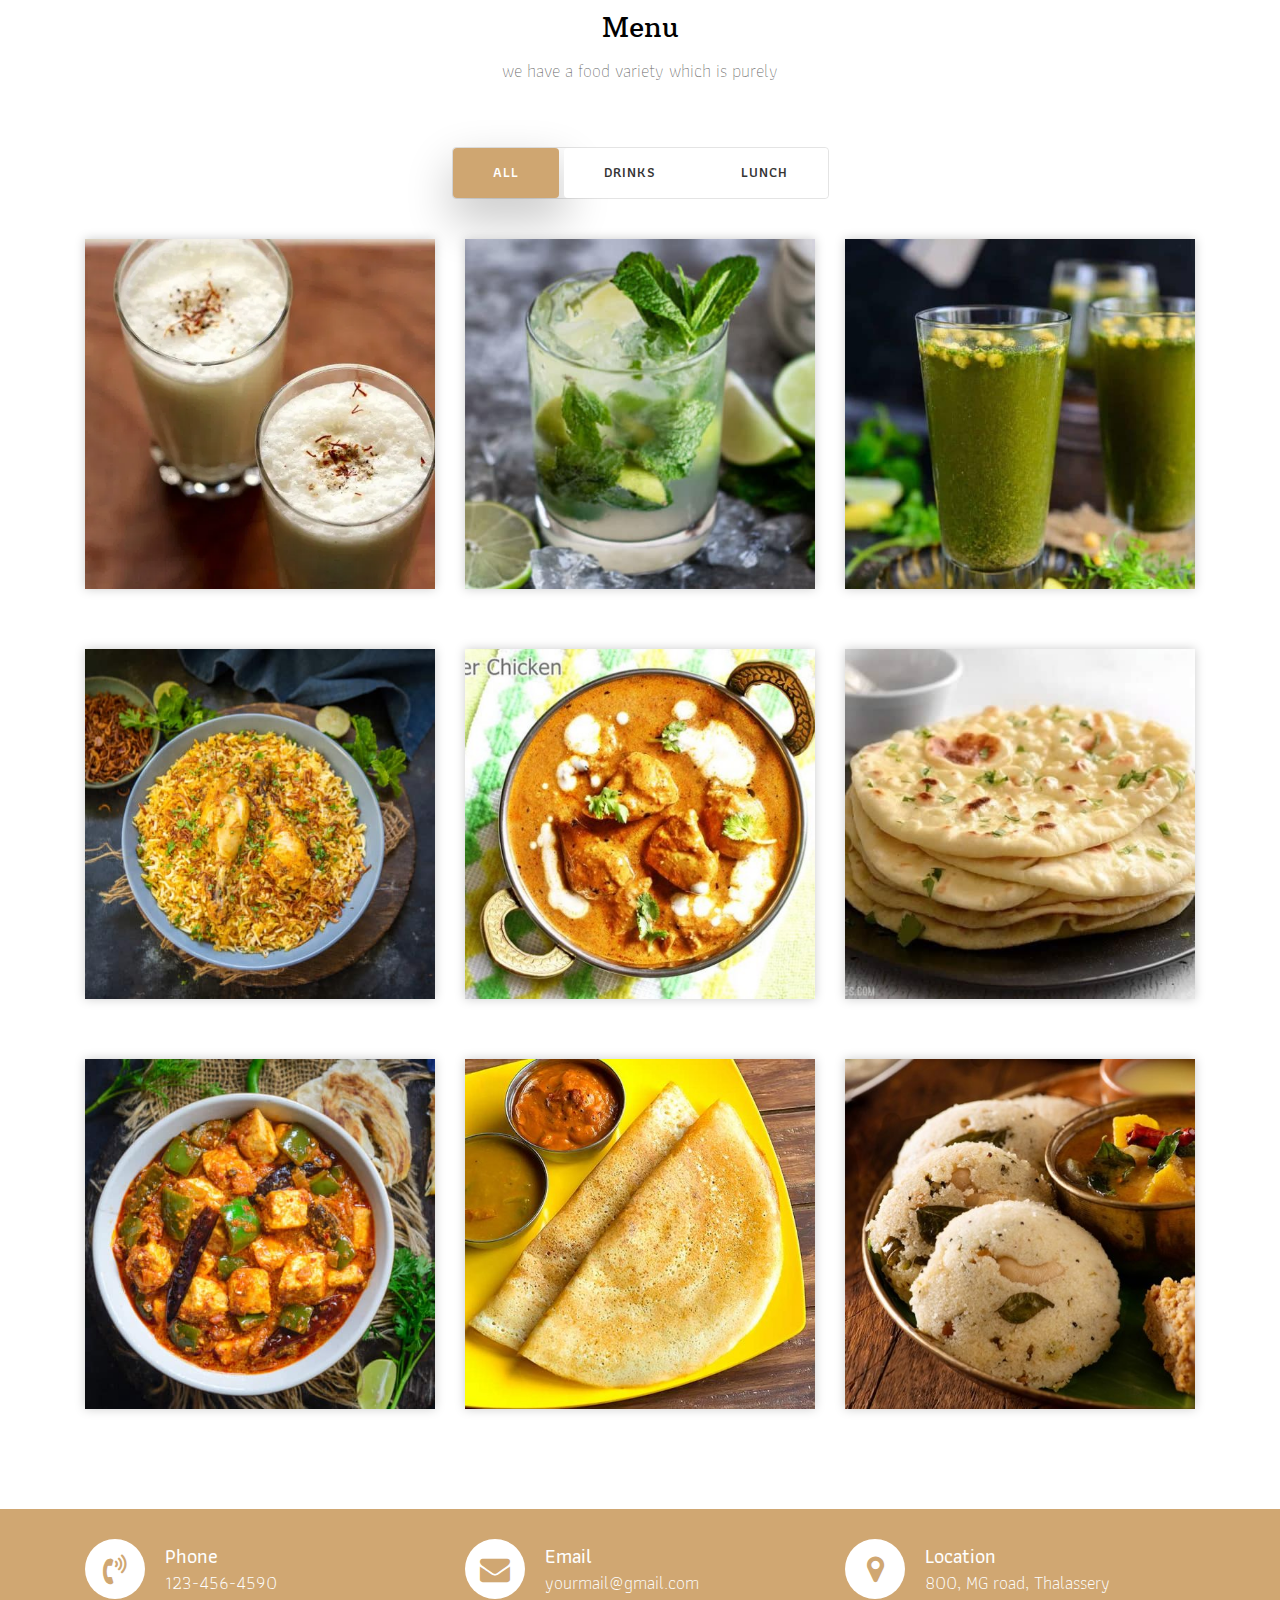
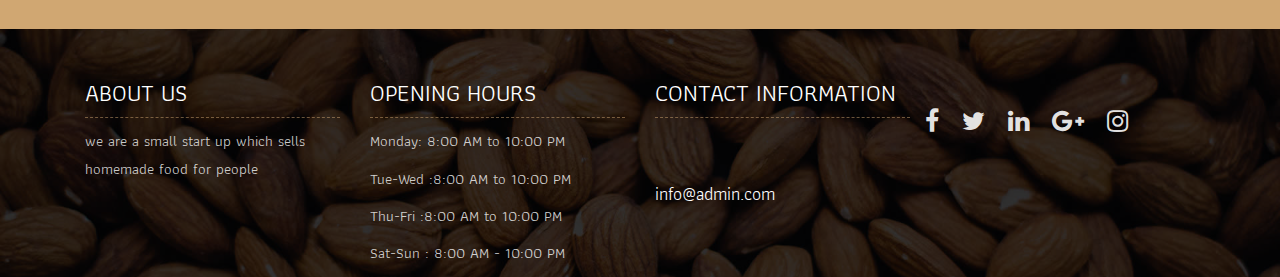
==== commit 74325802: "Update index.html" ====
--- a/index.html
+++ b/index.html
@@ -61,7 +61,7 @@
 	<div id="slides" class="cover-slides">
 		<ul class="slides-container">
 			<li class="text-center">
-				<img src="images/Slider-01.jpg" alt="">
+				<img src="images/slider-01.jpg" alt="">
 				<div class="container">
 					<div class="row">
 						<div class="col-md-12">
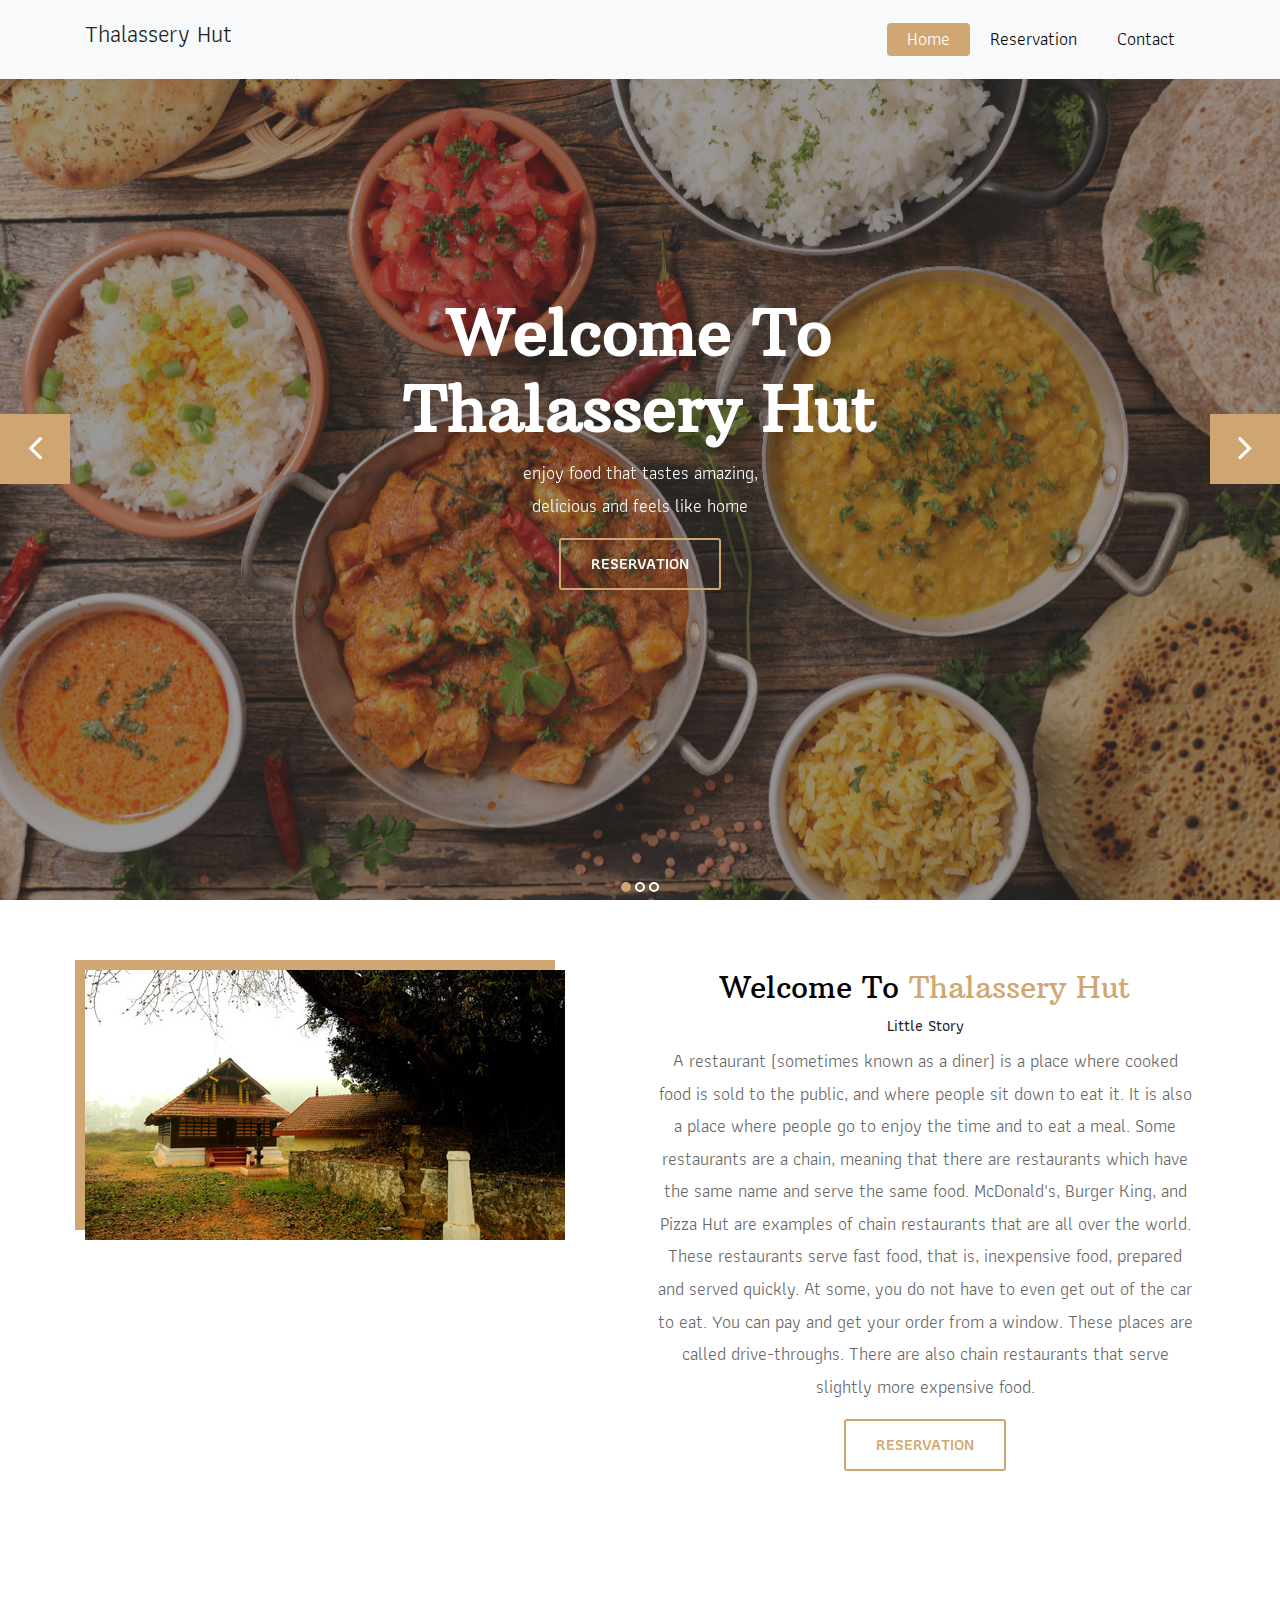
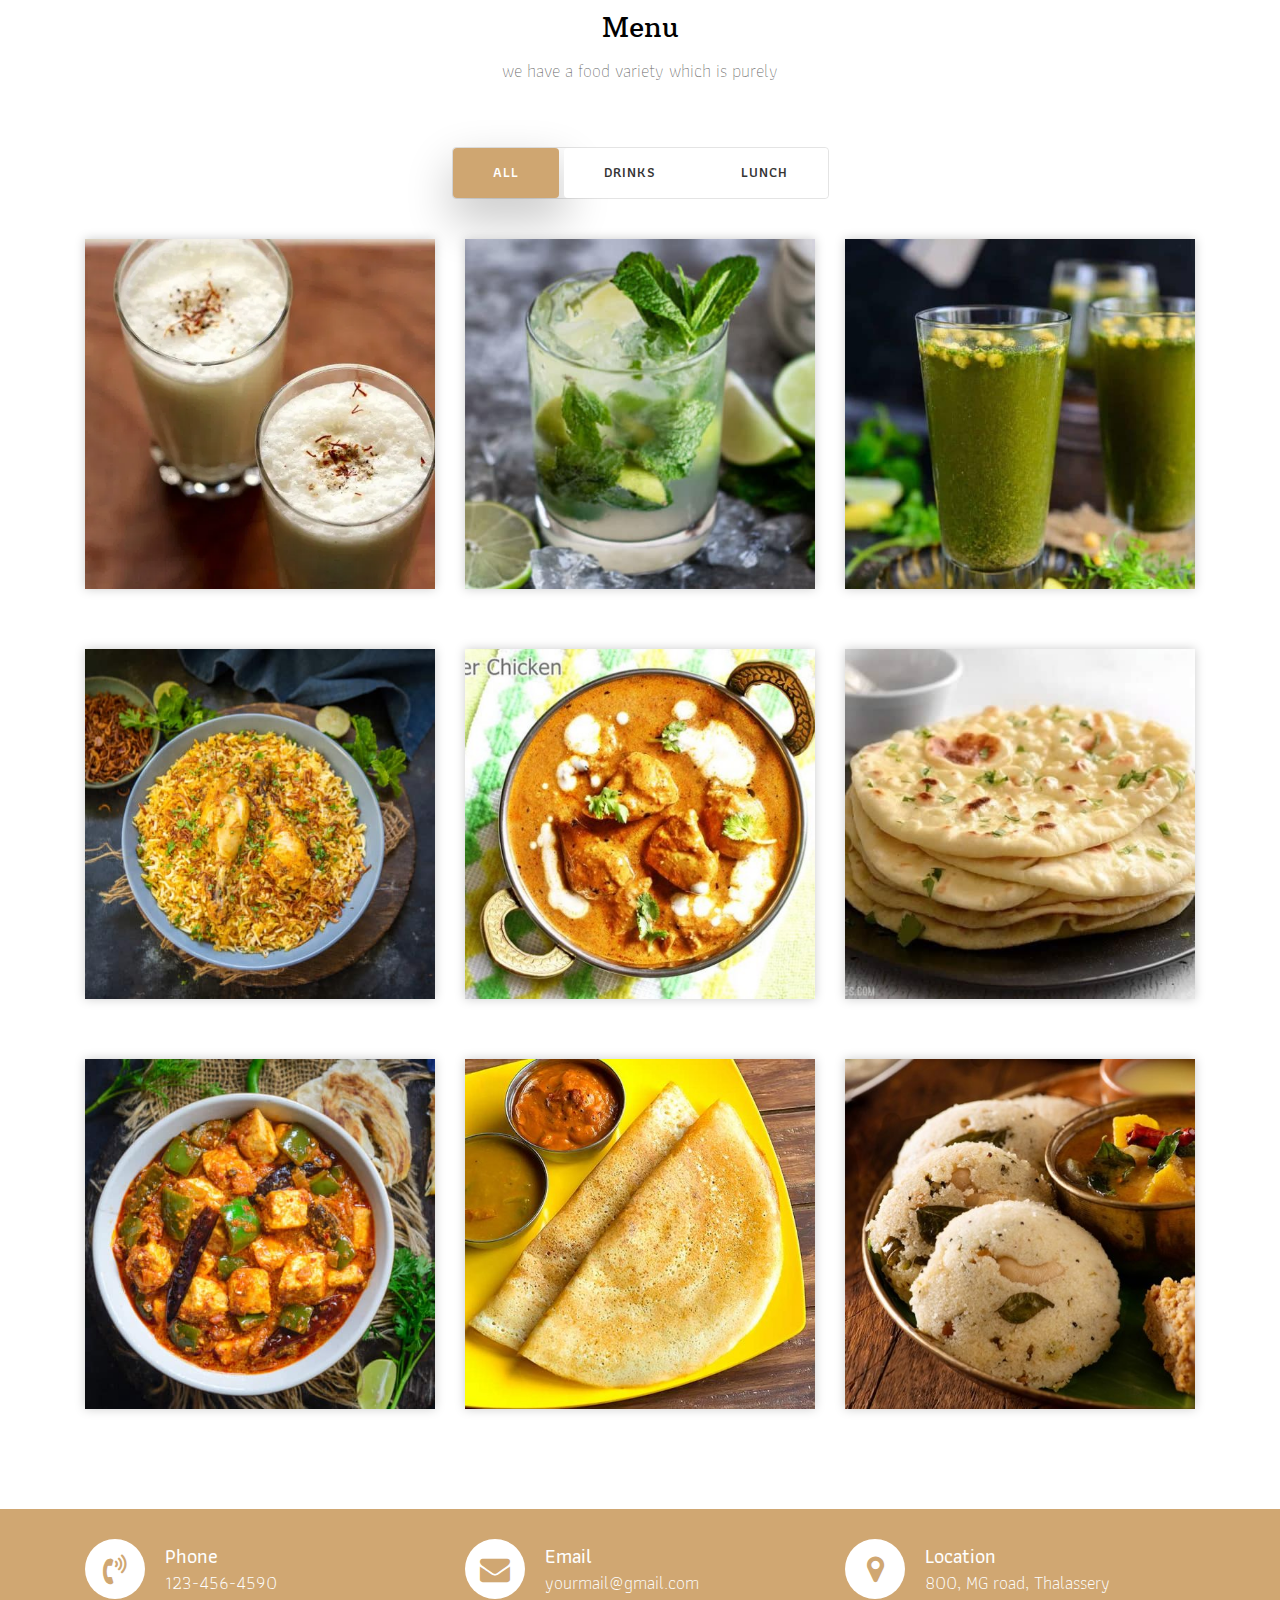
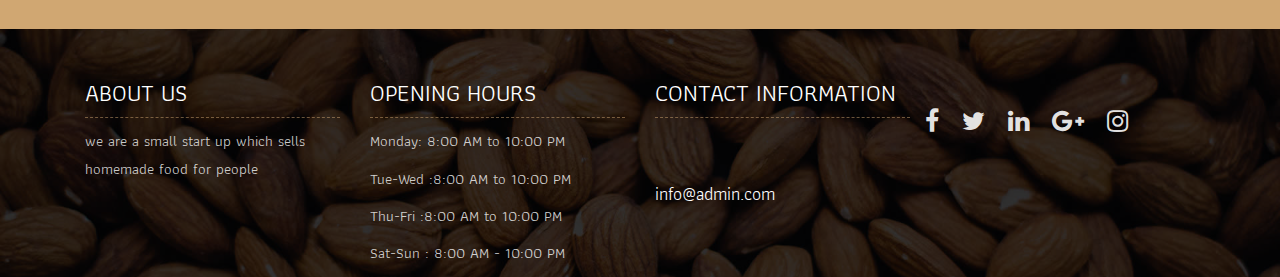
==== commit 4f54a27a: "Update index.html" ====
--- a/index.html
+++ b/index.html
@@ -61,7 +61,7 @@
 	<div id="slides" class="cover-slides">
 		<ul class="slides-container">
 			<li class="text-center">
-				<img src="images/slider-01.jpg" alt="">
+				<img src="images/Slider-01.jpg" alt="">
 				<div class="container">
 					<div class="row">
 						<div class="col-md-12">
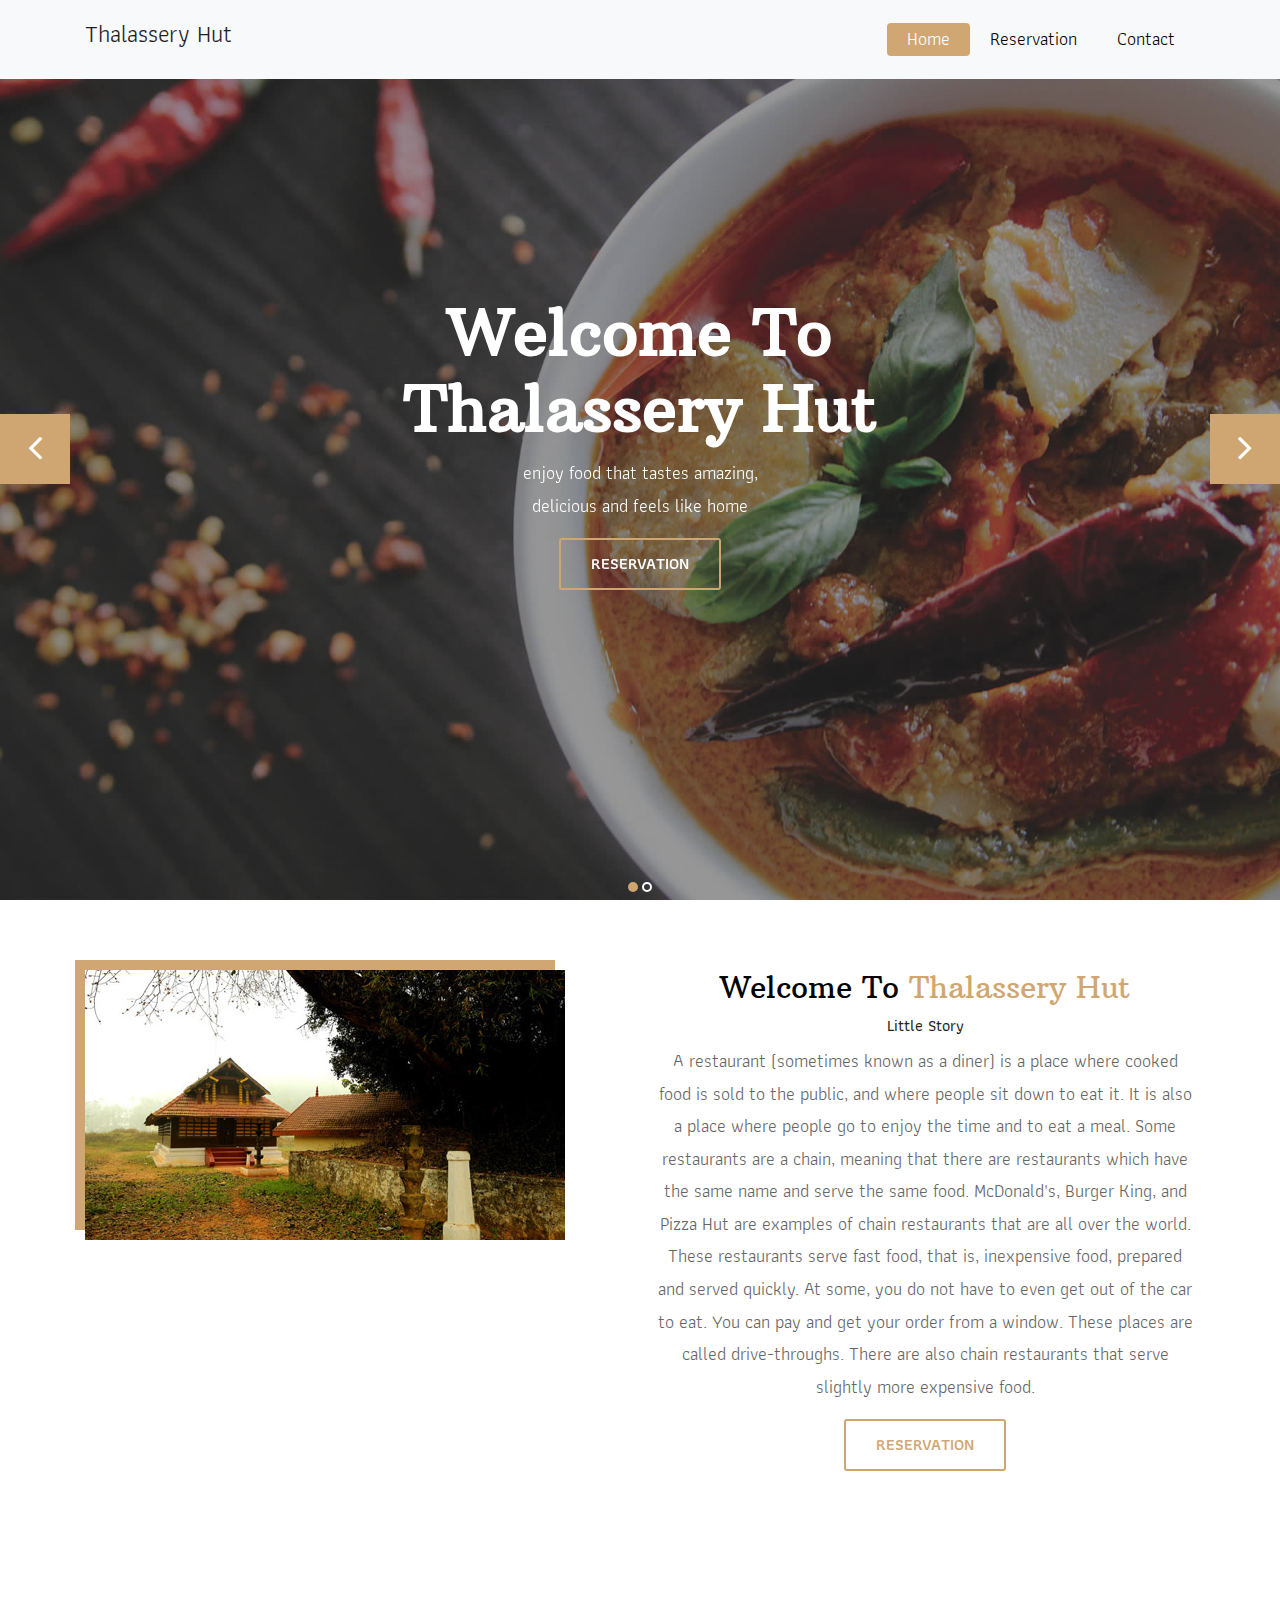
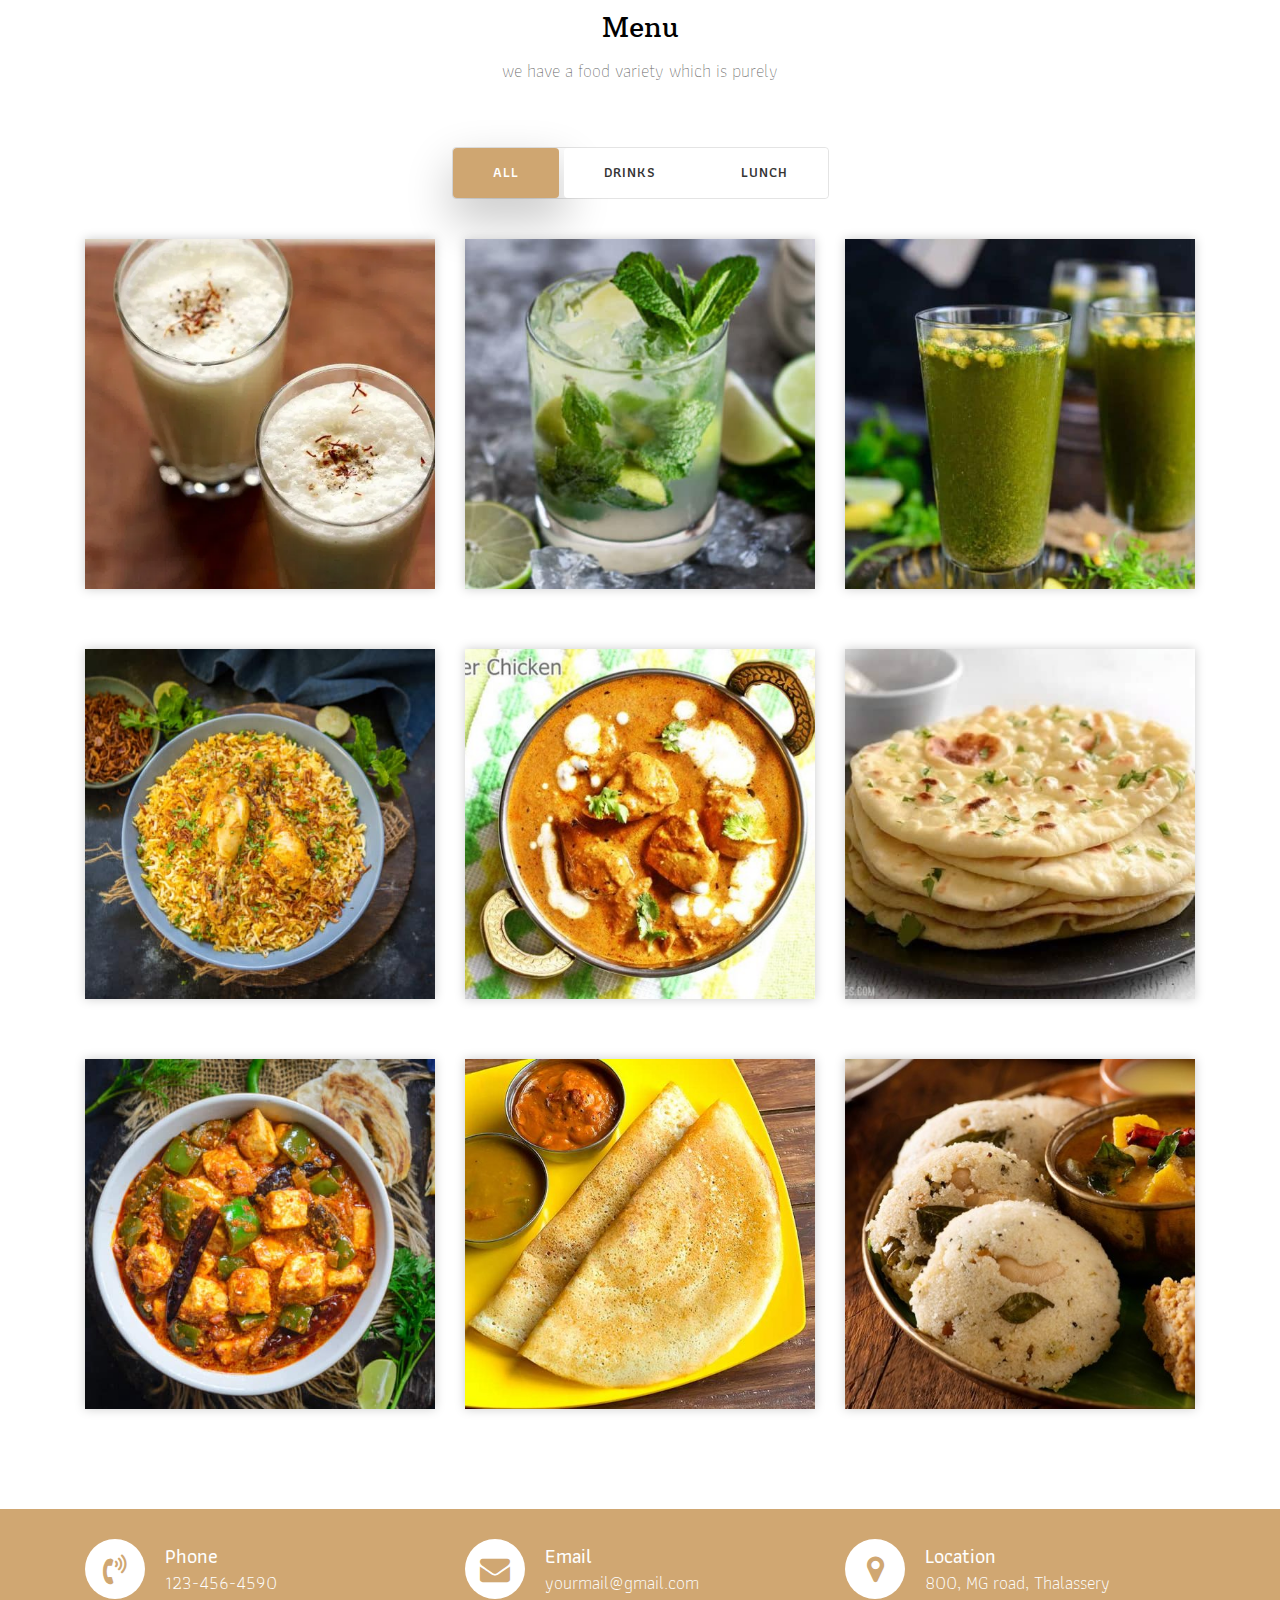
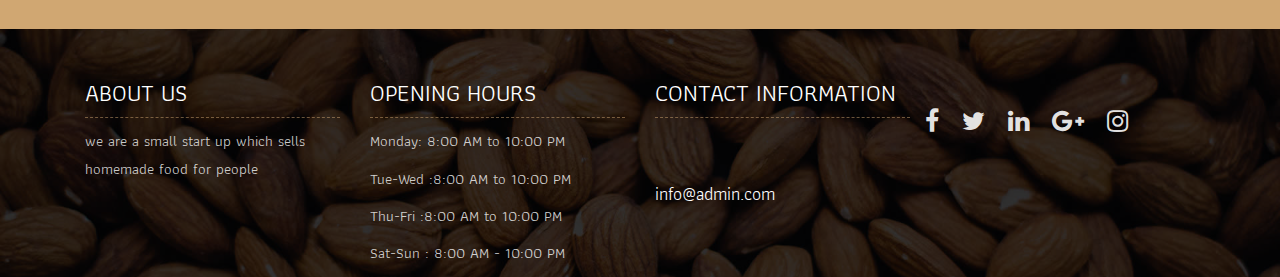
==== commit 053c66eb: "Update index.html" ====
--- a/index.html
+++ b/index.html
@@ -61,19 +61,6 @@
 	<div id="slides" class="cover-slides">
 		<ul class="slides-container">
 			<li class="text-center">
-				<img src="images/Slider-01.jpg" alt="">
-				<div class="container">
-					<div class="row">
-						<div class="col-md-12">
-							<h1 class="m-b-20"><strong>Welcome To <br> Thalassery Hut</strong></h1>
-							<p class="m-b-40">enjoy food that tastes amazing,  <br> delicious and feels like home
-							</p>
-							<p><a class="btn btn-lg btn-circle btn-outline-new-white" href="reservation.html">Reservation</a></p>
-						</div>
-					</div>
-				</div>
-			</li>
-			<li class="text-center">
 				<img src="images/slider-02.jpg" alt="">
 				<div class="container">
 					<div class="row">
